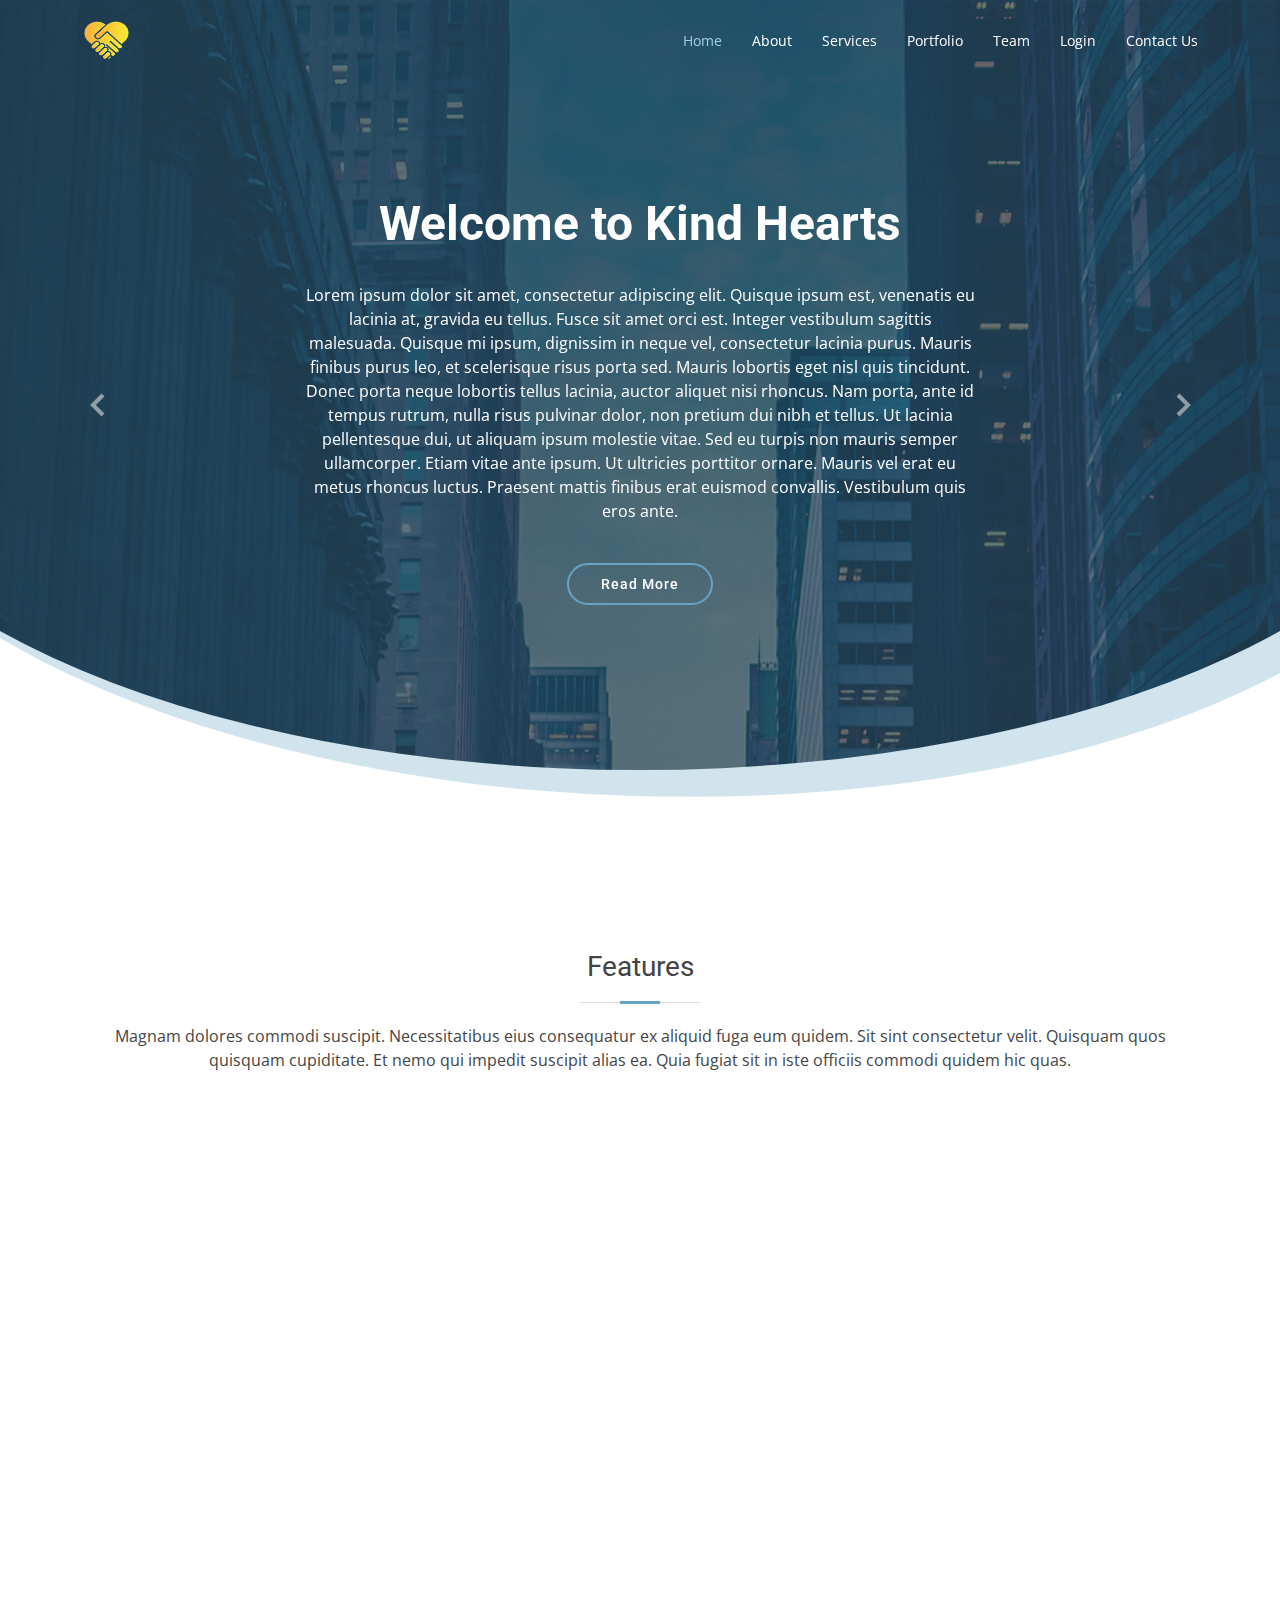
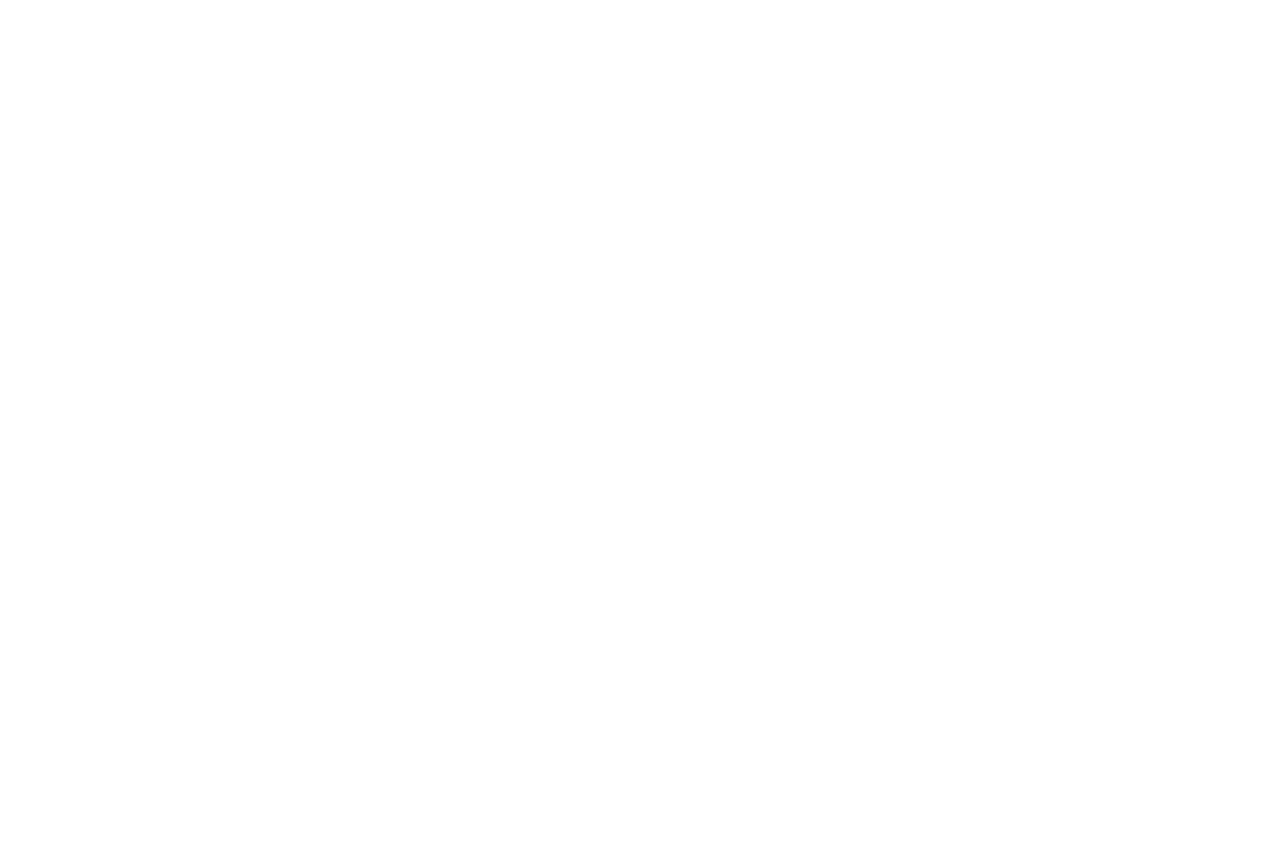
==== index.html @ dae766c2 "first commit -- basic implimentation" ====
<!DOCTYPE html>
<html lang="en">

<head>
  <meta charset="utf-8">
  <meta content="width=device-width, initial-scale=1.0" name="viewport">

  <title>Kind Hearts</title>
  <meta content="" name="description">
  <meta content="" name="keywords">

  <!-- Favicons -->
  <link href="assets/img/favicon.png" rel="icon">
  <link href="assets/img/apple-touch-icon.png" rel="apple-touch-icon">

  <!-- Google Fonts -->
  <link href="https://fonts.googleapis.com/css?family=Open+Sans:300,300i,400,400i,600,600i,700,700i|Roboto:300,300i,400,400i,500,500i,700,700i&display=swap" rel="stylesheet">

  <!-- Vendor CSS Files -->
  <link href="assets/vendor/animate.css/animate.min.css" rel="stylesheet">
  <link href="assets/vendor/aos/aos.css" rel="stylesheet">
  <link href="assets/vendor/bootstrap/css/bootstrap.min.css" rel="stylesheet">
  <link href="assets/vendor/bootstrap-icons/bootstrap-icons.css" rel="stylesheet">
  <link href="assets/vendor/boxicons/css/boxicons.min.css" rel="stylesheet">
  <link href="assets/vendor/glightbox/css/glightbox.min.css" rel="stylesheet">
  <link href="assets/vendor/swiper/swiper-bundle.min.css" rel="stylesheet">

  <!-- Template Main CSS File -->
  <link href="assets/css/style.css" rel="stylesheet">

</head>

<body>

  <!-- ======= Header ======= -->
  <header id="header" class="fixed-top d-flex align-items-center header-transparent">
    <div class="container d-flex justify-content-between align-items-center">

      <div class="logo">
        <a href="index.html"><img src="assets/img/logo.png" alt="logo" width="50px" height="50px"></a> <!-- Add this line to display the logo on the website -->
        <!-- Uncomment below if you prefer to use an image logo -->
        <!-- <a href="index.html"><img src="assets/img/logo.png" alt="" class="img-fluid"></a>-->
      </div>

      <nav id="navbar" class="navbar">
        <ul>
          <li><a class="active " href="index.html">Home</a></li>
          <li><a href="about.html">About</a></li>
          <li><a href="services.html">Services</a></li>
          <li><a href="portfolio.html">Portfolio</a></li>
          <li><a href="team.html">Team</a></li>
          <li><a href="login.html">Login</a></li>
          <li><a href="contact.html">Contact Us</a></li>
        </ul>
        <i class="bi bi-list mobile-nav-toggle"></i>
      </nav><!-- .navbar -->

    </div>
  </header><!-- End Header -->

  <!-- ======= Hero Section ======= -->
  <section id="hero" class="d-flex justify-cntent-center align-items-center">
    <div id="heroCarousel" class="container carousel carousel-fade" data-bs-ride="carousel" data-bs-interval="5000">

      <!-- Slide 1 -->
      <div class="carousel-item active">
        <div class="carousel-container">
          <h2 class="animate__animated animate__fadeInDown">Welcome to <span>Kind Hearts</span></h2>
          <p class="animate__animated animate__fadeInUp">Lorem ipsum dolor sit amet, consectetur adipiscing elit. Quisque ipsum est, venenatis eu lacinia at, gravida eu tellus. Fusce sit amet orci est. Integer vestibulum sagittis malesuada. Quisque mi ipsum, dignissim in neque vel, consectetur lacinia purus. Mauris finibus purus leo, et scelerisque risus porta sed. Mauris lobortis eget nisl quis tincidunt. Donec porta neque lobortis tellus lacinia, auctor aliquet nisi rhoncus. Nam porta, ante id tempus rutrum, nulla risus pulvinar dolor, non pretium dui nibh et tellus. Ut lacinia pellentesque dui, ut aliquam ipsum molestie vitae. Sed eu turpis non mauris semper ullamcorper. Etiam vitae ante ipsum. Ut ultricies porttitor ornare. Mauris vel erat eu metus rhoncus luctus. Praesent mattis finibus erat euismod convallis. Vestibulum quis eros ante.</p>
          <a href="" class="btn-get-started animate__animated animate__fadeInUp">Read More</a>
        </div>
      </div>

      <!-- Slide 2 -->
      <div class="carousel-item">
        <div class="carousel-container">
          <h2 class="animate__animated animate__fadeInDown">Support. Grow.
            Celebrate.</h2>
          <p class="animate__animated animate__fadeInUp">Ut velit est quam dolor ad a aliquid qui aliquid. Sequi ea ut et est quaerat sequi nihil ut aliquam. Occaecati alias dolorem mollitia ut. Similique ea voluptatem. Esse doloremque accusamus repellendus deleniti vel. Minus et tempore modi architecto.</p>
          <a href="" class="btn-get-started animate__animated animate__fadeInUp">Read More</a>
        </div>
      </div>

      <!-- Slide 3 -->
      <div class="carousel-item">
        <div class="carousel-container">
          <h2 class="animate__animated animate__fadeInDown">You can make a difference in the community</h2>
          <p class="animate__animated animate__fadeInUp">Ut velit est quam dolor ad a aliquid qui aliquid. Sequi ea ut et est quaerat sequi nihil ut aliquam. Occaecati alias dolorem mollitia ut. Similique ea voluptatem. Esse doloremque accusamus repellendus deleniti vel. Minus et tempore modi architecto.</p>
          <a href="" class="btn-get-started animate__animated animate__fadeInUp">Read More</a>
        </div>
      </div>

      <a class="carousel-control-prev" href="#heroCarousel" role="button" data-bs-slide="prev">
        <span class="carousel-control-prev-icon bx bx-chevron-left" aria-hidden="true"></span>
      </a>

      <a class="carousel-control-next" href="#heroCarousel" role="button" data-bs-slide="next">
        <span class="carousel-control-next-icon bx bx-chevron-right" aria-hidden="true"></span>
      </a>

    </div>
  </section>

  <main id="main">

   
    <!-- ======= Features Section ======= -->
    <section class="features">
      <div class="container">

        <div class="section-title">
          <h2>Features</h2>
          <p>Magnam dolores commodi suscipit. Necessitatibus eius consequatur ex aliquid fuga eum quidem. Sit sint consectetur velit. Quisquam quos quisquam cupiditate. Et nemo qui impedit suscipit alias ea. Quia fugiat sit in iste officiis commodi quidem hic quas.</p>
        </div>

         <!-- ======= Services Section ======= -->
    <section class="services">
      <div class="container">

        <div class="row">
          <div class="col-md-6 col-lg-3 d-flex align-items-stretch" data-aos="fade-up">
            <div class="icon-box icon-box-pink">
              <div class="icon"><i class="bx bxl-dribbble"></i></div>
              <h4 class="title"><a href="">I am a Volunteer</a></h4>
              <p class="description">So you’d like to volunteer? Great. We have lots of tips and opportunities to start volunteering.</p>
            </div>
          </div>

          <div class="col-md-6 col-lg-3 d-flex align-items-stretch" data-aos="fade-up" data-aos-delay="100">
            <div class="icon-box icon-box-cyan">
              <div class="icon"><i class="bx bx-file"></i></div>
              <h4 class="title"><a href="">I engage volunteers</a></h4>
              <p class="description">We can make things easier for volunteer involving organisations with beneficial advice and useful contacts to help things run smoothly for you. </p>
            </div>
          </div>

          <div class="col-md-6 col-lg-3 d-flex align-items-stretch" data-aos="fade-up" data-aos-delay="200">
            <div class="icon-box icon-box-green">
              <div class="icon"><i class="bx bx-tachometer"></i></div>
              <h4 class="title"><a href="">Corporate volunteering</a></h4>
              <p class="description">We welcome businesses looking to get involved and create rewarding experiences. If you’re not sure where to start, this is the place.</p>
            </div>
          </div>

          <div class="col-md-6 col-lg-3 d-flex align-items-stretch" data-aos="fade-up" data-aos-delay="200">
            <div class="icon-box icon-box-blue">
              <div class="icon"><i class="bx bx-world"></i></div>
              <h4 class="title"><a href="">Resources Hub</a></h4>
              <p class="description">There’s a wealth of information in the ‘Resources Hub’ to make life easier for volunteers, volunteer involving organisations and businesses. </p>
            </div>
          </div>

        </div>

      </div>
    </section><!-- End Services Section -->



        <div class="row" data-aos="fade-up">
          <div class="col-md-5">
            <img src="assets/img/features-3.svg" class="img-fluid" alt="">
          </div>
          <div class="col-md-7 pt-5">
            <h3>Make a difference to the lives of others</h3>
            <p>Cupiditate placeat cupiditate placeat est ipsam culpa. Delectus quia minima quod. Sunt saepe odit aut quia voluptatem hic voluptas dolor doloremque.</p>
            <ul>
              <li><i class="bi bi-check"></i> Gain confidence and self-esteem</li>
              <li><i class="bi bi-check"></i> Gain or develop new skills, knowledge and experience</li>
              <li><i class="bi bi-check"></i> Meet new people and make new friends</li>
            </ul>
          </div>
        </div>


      </div>
    </section><!-- End Features Section -->

  </main><!-- End #main -->

  <!-- ======= Footer ======= -->
  <footer id="footer" data-aos="fade-up" data-aos-easing="ease-in-out" data-aos-duration="500">

    <div class="footer-top">
      <div class="container">
        <div class="row">

          <div class="col-lg-3 col-md-6 footer-links">
            <h4>Useful Links</h4>
            <ul>
              <li><i class="bx bx-chevron-right"></i> <a href="#">Home</a></li>
              <li><i class="bx bx-chevron-right"></i> <a href="#">About us</a></li>
              <li><i class="bx bx-chevron-right"></i> <a href="#">Services</a></li>
              <li><i class="bx bx-chevron-right"></i> <a href="#">Terms of service</a></li>
              <li><i class="bx bx-chevron-right"></i> <a href="#">Privacy policy</a></li>
            </ul>
          </div>

          <div class="col-lg-3 col-md-6 footer-links">
            <h4>Our Services</h4>
            <ul>
              <li><i class="bx bx-chevron-right"></i> <a href="#">Web Design</a></li>
              <li><i class="bx bx-chevron-right"></i> <a href="#">Web Development</a></li>
              <li><i class="bx bx-chevron-right"></i> <a href="#">Product Management</a></li>
              <li><i class="bx bx-chevron-right"></i> <a href="#">Marketing</a></li>
              <li><i class="bx bx-chevron-right"></i> <a href="#">Graphic Design</a></li>
            </ul>
          </div>

          <div class="col-lg-3 col-md-6 footer-contact">
            <h4>Contact Us</h4>
            <p>
              A108 Adam Street <br>
              New York, NY 535022<br>
              United States <br><br>
              <strong>Phone:</strong> +1 5589 55488 55<br>
              <strong>Email:</strong> info@example.com<br>
            </p>

          </div>

          <div class="col-lg-3 col-md-6 footer-info">
            <h3>About Moderna</h3>
            <p>Cras fermentum odio eu feugiat lide par naso tierra. Justo eget nada terra videa magna derita valies darta donna mare fermentum iaculis eu non diam phasellus.</p>
            <div class="social-links mt-3">
              <a href="#" class="twitter"><i class="bx bxl-twitter"></i></a>
              <a href="#" class="facebook"><i class="bx bxl-facebook"></i></a>
              <a href="#" class="instagram"><i class="bx bxl-instagram"></i></a>
              <a href="#" class="linkedin"><i class="bx bxl-linkedin"></i></a>
            </div>
          </div>

        </div>
      </div>
    </div>
  </footer><!-- End Footer -->

  <a href="#" class="back-to-top d-flex align-items-center justify-content-center"><i class="bi bi-arrow-up-short"></i></a>

  <!-- Vendor JS Files -->
  <script src="assets/vendor/purecounter/purecounter_vanilla.js"></script>
  <script src="assets/vendor/aos/aos.js"></script>
  <script src="assets/vendor/bootstrap/js/bootstrap.bundle.min.js"></script>
  <script src="assets/vendor/glightbox/js/glightbox.min.js"></script>
  <script src="assets/vendor/isotope-layout/isotope.pkgd.min.js"></script>
  <script src="assets/vendor/swiper/swiper-bundle.min.js"></script>
  <script src="assets/vendor/waypoints/noframework.waypoints.js"></script>
  <script src="assets/vendor/php-email-form/validate.js"></script>

  <!-- Template Main JS File -->
  <script src="assets/js/main.js"></script>

</body>

</html>
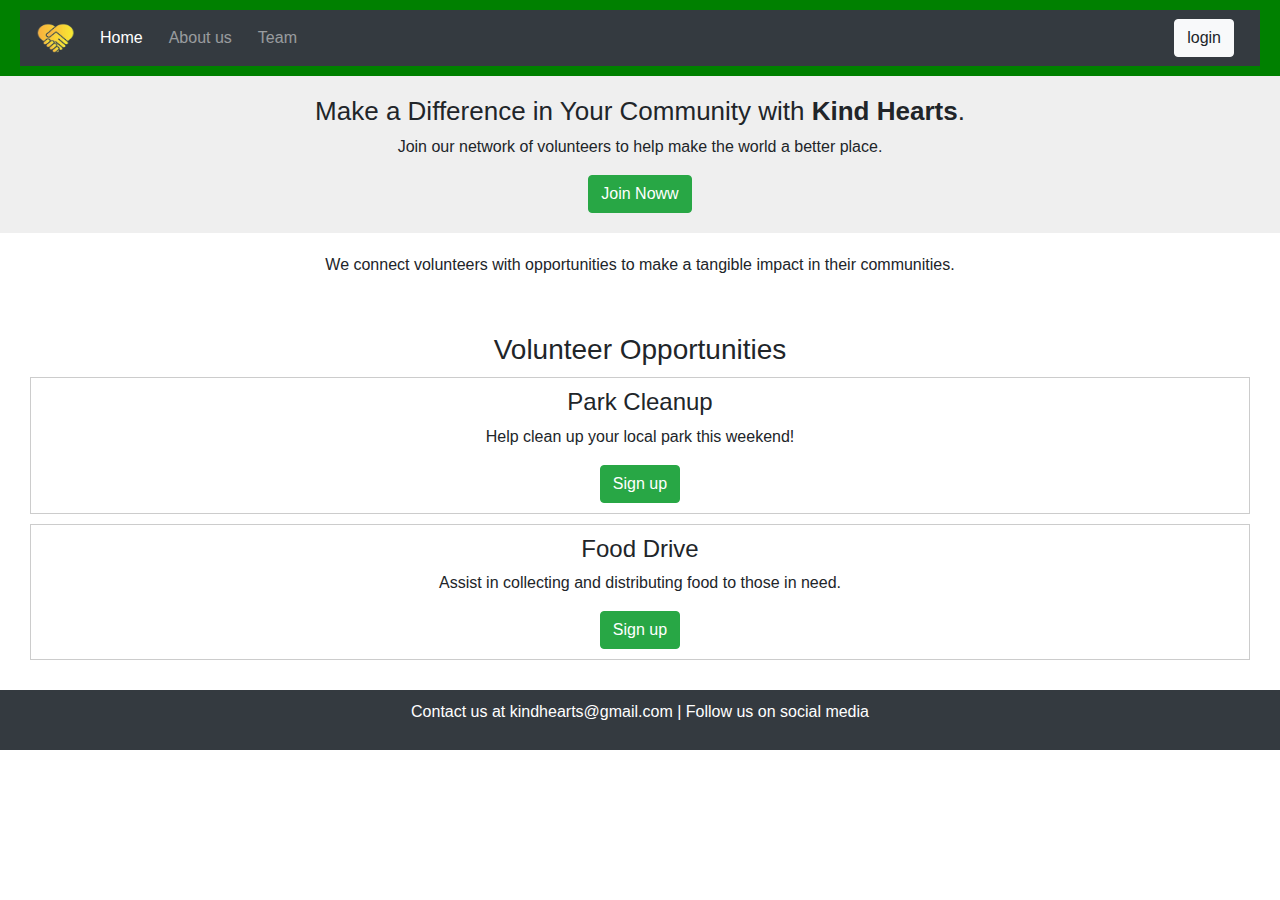
==== commit 338d623a: "second commit -- mild changes" ====
--- a/index.html
+++ b/index.html
@@ -1,255 +1,68 @@
 <!DOCTYPE html>
 <html lang="en">
+  <head>
+    <!-- Required meta tags -->
+    <meta charset="utf-8">
+    <meta name="viewport" content="width=device-width, initial-scale=1, shrink-to-fit=no">
 
-<head>
-  <meta charset="utf-8">
-  <meta content="width=device-width, initial-scale=1.0" name="viewport">
-
-  <title>Kind Hearts</title>
-  <meta content="" name="description">
-  <meta content="" name="keywords">
-
-  <!-- Favicons -->
-  <link href="assets/img/favicon.png" rel="icon">
-  <link href="assets/img/apple-touch-icon.png" rel="apple-touch-icon">
-
-  <!-- Google Fonts -->
-  <link href="https://fonts.googleapis.com/css?family=Open+Sans:300,300i,400,400i,600,600i,700,700i|Roboto:300,300i,400,400i,500,500i,700,700i&display=swap" rel="stylesheet">
-
-  <!-- Vendor CSS Files -->
-  <link href="assets/vendor/animate.css/animate.min.css" rel="stylesheet">
-  <link href="assets/vendor/aos/aos.css" rel="stylesheet">
-  <link href="assets/vendor/bootstrap/css/bootstrap.min.css" rel="stylesheet">
-  <link href="assets/vendor/bootstrap-icons/bootstrap-icons.css" rel="stylesheet">
-  <link href="assets/vendor/boxicons/css/boxicons.min.css" rel="stylesheet">
-  <link href="assets/vendor/glightbox/css/glightbox.min.css" rel="stylesheet">
-  <link href="assets/vendor/swiper/swiper-bundle.min.css" rel="stylesheet">
-
-  <!-- Template Main CSS File -->
-  <link href="assets/css/style.css" rel="stylesheet">
-
-</head>
-
-<body>
-
-  <!-- ======= Header ======= -->
-  <header id="header" class="fixed-top d-flex align-items-center header-transparent">
-    <div class="container d-flex justify-content-between align-items-center">
-
-      <div class="logo">
-        <a href="index.html"><img src="assets/img/logo.png" alt="logo" width="50px" height="50px"></a> <!-- Add this line to display the logo on the website -->
-        <!-- Uncomment below if you prefer to use an image logo -->
-        <!-- <a href="index.html"><img src="assets/img/logo.png" alt="" class="img-fluid"></a>-->
+    <!-- Bootstrap CSS -->
+    <link rel="stylesheet" href="https://cdn.jsdelivr.net/npm/bootstrap@4.0.0/dist/css/bootstrap.min.css" integrity="sha384-Gn5384xqQ1aoWXA+058RXPxPg6fy4IWvTNh0E263XmFcJlSAwiGgFAW/dAiS6JXm" crossorigin="anonymous">
+    <link rel="stylesheet" href="assets/css/style.css">
+    <title>Hello, world!</title>
+  </head>
+  <body>
+    <header>
+      <nav class="navbar navbar-expand-lg navbar-dark bg-dark">
+        <img src="assets/img/logo.png" alt="Kind Hearts Logo" class="navbar-brand" style="width:40px;height:40px;">
+        <button class="navbar-toggler" type="button" data-toggle="collapse" data-target="#navbarNav" aria-controls="navbarNav" aria-expanded="false" aria-label="Toggle navigation">
+          <span class="navbar-toggler-icon"></span>
+        </button>
+        <div class="collapse navbar-collapse" id="navbarNav">
+          <ul class="navbar-nav">
+            <li class="nav-item active">
+              <a class="nav-link" href="index.html">Home <span class="sr-only">(current)</span></a>
+            </li>
+            <li class="nav-item">
+              <a class="nav-link" href="about.html">About us</a>
+            </li>
+            <li class="nav-item">
+              <a class="nav-link ms-right" href="team.html">Team</a>
+            </li>
+          </ul>
+          <ul class="navbar-nav ml-auto"> <!-- This 'ml-auto' class pushes the content to the right -->
+            <li class="nav-item">
+                  <button type="button" href="login.html" class="btn btn-light">login</button>
+            </li>
+        </ul>
+        </div>
+      </nav>
+    </header>
+    <section class="hero" id="hero">
+      <h2>Make a Difference in Your Community with <b>Kind Hearts</b>.</h2>
+      <p>Join our network of volunteers to help make the world a better place.</p>
+      <button type="button" class="btn btn-success">Join Noww</button>
+  </section>
+  <section id="about">
+      <p>We connect volunteers with opportunities to make a tangible impact in their communities.</p>
+  </section>
+  <section id="opportunities">
+      <h3>Volunteer Opportunities</h3>
+      <div class="opportunity">
+          <h4>Park Cleanup</h4>
+          <p>Help clean up your local park this weekend!</p>
+          <button type="button" class="btn btn-success">Sign up</button>
       </div>
-
-      <nav id="navbar" class="navbar">
-        <ul>
-          <li><a class="active " href="index.html">Home</a></li>
-          <li><a href="about.html">About</a></li>
-          <li><a href="services.html">Services</a></li>
-          <li><a href="portfolio.html">Portfolio</a></li>
-          <li><a href="team.html">Team</a></li>
-          <li><a href="login.html">Login</a></li>
-          <li><a href="contact.html">Contact Us</a></li>
-        </ul>
-        <i class="bi bi-list mobile-nav-toggle"></i>
-      </nav><!-- .navbar -->
-
-    </div>
-  </header><!-- End Header -->
-
-  <!-- ======= Hero Section ======= -->
-  <section id="hero" class="d-flex justify-cntent-center align-items-center">
-    <div id="heroCarousel" class="container carousel carousel-fade" data-bs-ride="carousel" data-bs-interval="5000">
-
-      <!-- Slide 1 -->
-      <div class="carousel-item active">
-        <div class="carousel-container">
-          <h2 class="animate__animated animate__fadeInDown">Welcome to <span>Kind Hearts</span></h2>
-          <p class="animate__animated animate__fadeInUp">Lorem ipsum dolor sit amet, consectetur adipiscing elit. Quisque ipsum est, venenatis eu lacinia at, gravida eu tellus. Fusce sit amet orci est. Integer vestibulum sagittis malesuada. Quisque mi ipsum, dignissim in neque vel, consectetur lacinia purus. Mauris finibus purus leo, et scelerisque risus porta sed. Mauris lobortis eget nisl quis tincidunt. Donec porta neque lobortis tellus lacinia, auctor aliquet nisi rhoncus. Nam porta, ante id tempus rutrum, nulla risus pulvinar dolor, non pretium dui nibh et tellus. Ut lacinia pellentesque dui, ut aliquam ipsum molestie vitae. Sed eu turpis non mauris semper ullamcorper. Etiam vitae ante ipsum. Ut ultricies porttitor ornare. Mauris vel erat eu metus rhoncus luctus. Praesent mattis finibus erat euismod convallis. Vestibulum quis eros ante.</p>
-          <a href="" class="btn-get-started animate__animated animate__fadeInUp">Read More</a>
-        </div>
+      <div class="opportunity">
+          <h4>Food Drive</h4>
+          <p>Assist in collecting and distributing food to those in need.</p>
+          <button type="button" class="btn btn-success">Sign up</button>
       </div>
-
-      <!-- Slide 2 -->
-      <div class="carousel-item">
-        <div class="carousel-container">
-          <h2 class="animate__animated animate__fadeInDown">Support. Grow.
-            Celebrate.</h2>
-          <p class="animate__animated animate__fadeInUp">Ut velit est quam dolor ad a aliquid qui aliquid. Sequi ea ut et est quaerat sequi nihil ut aliquam. Occaecati alias dolorem mollitia ut. Similique ea voluptatem. Esse doloremque accusamus repellendus deleniti vel. Minus et tempore modi architecto.</p>
-          <a href="" class="btn-get-started animate__animated animate__fadeInUp">Read More</a>
-        </div>
-      </div>
-
-      <!-- Slide 3 -->
-      <div class="carousel-item">
-        <div class="carousel-container">
-          <h2 class="animate__animated animate__fadeInDown">You can make a difference in the community</h2>
-          <p class="animate__animated animate__fadeInUp">Ut velit est quam dolor ad a aliquid qui aliquid. Sequi ea ut et est quaerat sequi nihil ut aliquam. Occaecati alias dolorem mollitia ut. Similique ea voluptatem. Esse doloremque accusamus repellendus deleniti vel. Minus et tempore modi architecto.</p>
-          <a href="" class="btn-get-started animate__animated animate__fadeInUp">Read More</a>
-        </div>
-      </div>
-
-      <a class="carousel-control-prev" href="#heroCarousel" role="button" data-bs-slide="prev">
-        <span class="carousel-control-prev-icon bx bx-chevron-left" aria-hidden="true"></span>
-      </a>
-
-      <a class="carousel-control-next" href="#heroCarousel" role="button" data-bs-slide="next">
-        <span class="carousel-control-next-icon bx bx-chevron-right" aria-hidden="true"></span>
-      </a>
-
-    </div>
   </section>
-
-  <main id="main">
-
-   
-    <!-- ======= Features Section ======= -->
-    <section class="features">
-      <div class="container">
-
-        <div class="section-title">
-          <h2>Features</h2>
-          <p>Magnam dolores commodi suscipit. Necessitatibus eius consequatur ex aliquid fuga eum quidem. Sit sint consectetur velit. Quisquam quos quisquam cupiditate. Et nemo qui impedit suscipit alias ea. Quia fugiat sit in iste officiis commodi quidem hic quas.</p>
-        </div>
-
-         <!-- ======= Services Section ======= -->
-    <section class="services">
-      <div class="container">
-
-        <div class="row">
-          <div class="col-md-6 col-lg-3 d-flex align-items-stretch" data-aos="fade-up">
-            <div class="icon-box icon-box-pink">
-              <div class="icon"><i class="bx bxl-dribbble"></i></div>
-              <h4 class="title"><a href="">I am a Volunteer</a></h4>
-              <p class="description">So you’d like to volunteer? Great. We have lots of tips and opportunities to start volunteering.</p>
-            </div>
-          </div>
-
-          <div class="col-md-6 col-lg-3 d-flex align-items-stretch" data-aos="fade-up" data-aos-delay="100">
-            <div class="icon-box icon-box-cyan">
-              <div class="icon"><i class="bx bx-file"></i></div>
-              <h4 class="title"><a href="">I engage volunteers</a></h4>
-              <p class="description">We can make things easier for volunteer involving organisations with beneficial advice and useful contacts to help things run smoothly for you. </p>
-            </div>
-          </div>
-
-          <div class="col-md-6 col-lg-3 d-flex align-items-stretch" data-aos="fade-up" data-aos-delay="200">
-            <div class="icon-box icon-box-green">
-              <div class="icon"><i class="bx bx-tachometer"></i></div>
-              <h4 class="title"><a href="">Corporate volunteering</a></h4>
-              <p class="description">We welcome businesses looking to get involved and create rewarding experiences. If you’re not sure where to start, this is the place.</p>
-            </div>
-          </div>
-
-          <div class="col-md-6 col-lg-3 d-flex align-items-stretch" data-aos="fade-up" data-aos-delay="200">
-            <div class="icon-box icon-box-blue">
-              <div class="icon"><i class="bx bx-world"></i></div>
-              <h4 class="title"><a href="">Resources Hub</a></h4>
-              <p class="description">There’s a wealth of information in the ‘Resources Hub’ to make life easier for volunteers, volunteer involving organisations and businesses. </p>
-            </div>
-          </div>
-
-        </div>
-
-      </div>
-    </section><!-- End Services Section -->
-
-
-
-        <div class="row" data-aos="fade-up">
-          <div class="col-md-5">
-            <img src="assets/img/features-3.svg" class="img-fluid" alt="">
-          </div>
-          <div class="col-md-7 pt-5">
-            <h3>Make a difference to the lives of others</h3>
-            <p>Cupiditate placeat cupiditate placeat est ipsam culpa. Delectus quia minima quod. Sunt saepe odit aut quia voluptatem hic voluptas dolor doloremque.</p>
-            <ul>
-              <li><i class="bi bi-check"></i> Gain confidence and self-esteem</li>
-              <li><i class="bi bi-check"></i> Gain or develop new skills, knowledge and experience</li>
-              <li><i class="bi bi-check"></i> Meet new people and make new friends</li>
-            </ul>
-          </div>
-        </div>
-
-
-      </div>
-    </section><!-- End Features Section -->
-
-  </main><!-- End #main -->
-
-  <!-- ======= Footer ======= -->
-  <footer id="footer" data-aos="fade-up" data-aos-easing="ease-in-out" data-aos-duration="500">
-
-    <div class="footer-top">
-      <div class="container">
-        <div class="row">
-
-          <div class="col-lg-3 col-md-6 footer-links">
-            <h4>Useful Links</h4>
-            <ul>
-              <li><i class="bx bx-chevron-right"></i> <a href="#">Home</a></li>
-              <li><i class="bx bx-chevron-right"></i> <a href="#">About us</a></li>
-              <li><i class="bx bx-chevron-right"></i> <a href="#">Services</a></li>
-              <li><i class="bx bx-chevron-right"></i> <a href="#">Terms of service</a></li>
-              <li><i class="bx bx-chevron-right"></i> <a href="#">Privacy policy</a></li>
-            </ul>
-          </div>
-
-          <div class="col-lg-3 col-md-6 footer-links">
-            <h4>Our Services</h4>
-            <ul>
-              <li><i class="bx bx-chevron-right"></i> <a href="#">Web Design</a></li>
-              <li><i class="bx bx-chevron-right"></i> <a href="#">Web Development</a></li>
-              <li><i class="bx bx-chevron-right"></i> <a href="#">Product Management</a></li>
-              <li><i class="bx bx-chevron-right"></i> <a href="#">Marketing</a></li>
-              <li><i class="bx bx-chevron-right"></i> <a href="#">Graphic Design</a></li>
-            </ul>
-          </div>
-
-          <div class="col-lg-3 col-md-6 footer-contact">
-            <h4>Contact Us</h4>
-            <p>
-              A108 Adam Street <br>
-              New York, NY 535022<br>
-              United States <br><br>
-              <strong>Phone:</strong> +1 5589 55488 55<br>
-              <strong>Email:</strong> info@example.com<br>
-            </p>
-
-          </div>
-
-          <div class="col-lg-3 col-md-6 footer-info">
-            <h3>About Moderna</h3>
-            <p>Cras fermentum odio eu feugiat lide par naso tierra. Justo eget nada terra videa magna derita valies darta donna mare fermentum iaculis eu non diam phasellus.</p>
-            <div class="social-links mt-3">
-              <a href="#" class="twitter"><i class="bx bxl-twitter"></i></a>
-              <a href="#" class="facebook"><i class="bx bxl-facebook"></i></a>
-              <a href="#" class="instagram"><i class="bx bxl-instagram"></i></a>
-              <a href="#" class="linkedin"><i class="bx bxl-linkedin"></i></a>
-            </div>
-          </div>
-
-        </div>
-      </div>
-    </div>
-  </footer><!-- End Footer -->
-
-  <a href="#" class="back-to-top d-flex align-items-center justify-content-center"><i class="bi bi-arrow-up-short"></i></a>
-
-  <!-- Vendor JS Files -->
-  <script src="assets/vendor/purecounter/purecounter_vanilla.js"></script>
-  <script src="assets/vendor/aos/aos.js"></script>
-  <script src="assets/vendor/bootstrap/js/bootstrap.bundle.min.js"></script>
-  <script src="assets/vendor/glightbox/js/glightbox.min.js"></script>
-  <script src="assets/vendor/isotope-layout/isotope.pkgd.min.js"></script>
-  <script src="assets/vendor/swiper/swiper-bundle.min.js"></script>
-  <script src="assets/vendor/waypoints/noframework.waypoints.js"></script>
-  <script src="assets/vendor/php-email-form/validate.js"></script>
-
-  <!-- Template Main JS File -->
-  <script src="assets/js/main.js"></script>
-
-</body>
-
+  <footer>
+      <p>Contact us at kindhearts@gmail.com | Follow us on social media</p>
+  </footer>
+    <script src="https://code.jquery.com/jquery-3.2.1.slim.min.js" integrity="sha384-KJ3o2DKtIkvYIK3UENzmM7KCkRr/rE9/Qpg6aAZGJwFDMVNA/GpGFF93hXpG5KkN" crossorigin="anonymous"></script>
+    <script src="https://cdn.jsdelivr.net/npm/popper.js@1.12.9/dist/umd/popper.min.js" integrity="sha384-ApNbgh9B+Y1QKtv3Rn7W3mgPxhU9K/ScQsAP7hUibX39j7fakFPskvXusvfa0b4Q" crossorigin="anonymous"></script>
+    <script src="https://cdn.jsdelivr.net/npm/bootstrap@4.0.0/dist/js/bootstrap.min.js" integrity="sha384-JZR6Spejh4U02d8jOt6vLEHfe/JQGiRRSQQxSfFWpi1MquVdAyjUar5+76PVCmYl" crossorigin="anonymous"></script>
+  </body>
 </html>--- a/assets/css/style.css
+++ b/assets/css/style.css
@@ -1,2340 +1,332 @@
-/**
-* Template Name: Moderna
-* Template URL: https://bootstrapmade.com/free-bootstrap-template-corporate-moderna/
-* Updated: May 7 2024 with Bootstrap v5.3.3
-* Author: BootstrapMade.com
-* License: https://bootstrapmade.com/license/
-*/
-
-/*--------------------------------------------------------------
-# General
---------------------------------------------------------------*/
 body {
-  font-family: "Open Sans", sans-serif;
-  color: #444;
-}
-
-a {
-  color: #4fa6d5;
+  font-family: Arial, sans-serif;
+}
+
+header {
+  background-color: green;
+  color: white;
+  padding: 10px 20px;
+  text-align: center;
+}
+
+nav ul {
+  list-style-type: none;
+  padding: 0;
+}
+
+nav ul li {
+  display: inline;
+  margin-right: 10px;
+}
+
+nav ul li a {
+  color: white;
   text-decoration: none;
 }
 
-a:hover {
-  color: #45beff;
-  text-decoration: none;
-}
-
-h1,
-h2,
-h3,
-h4,
-h5,
-h6,
-.font-primary {
-  font-family: "Roboto", sans-serif;
-}
-
-/*--------------------------------------------------------------
-# Back to top button
---------------------------------------------------------------*/
-.back-to-top {
-  position: fixed;
-  visibility: hidden;
-  opacity: 0;
-  right: 15px;
-  bottom: 15px;
-  z-index: 99999;
-  background: #68A4C4;
-  width: 40px;
-  height: 40px;
-  border-radius: 4px;
-  transition: all 0.4s;
-}
-
-.back-to-top i {
-  font-size: 24px;
-  color: #fff;
-  line-height: 0;
-}
-
-.back-to-top:hover {
-  background: #85b6cf;
-  color: #fff;
-}
-
-.back-to-top.active {
-  visibility: visible;
-  opacity: 1;
-}
-
-/*--------------------------------------------------------------
-# Header
---------------------------------------------------------------*/
-#header {
-  height: 80px;
-  transition: all 0.5s;
-  z-index: 997;
-  transition: all 0.5s;
-  background:  rgb(46,103,112);;
-}
-
-#header.header-transparent {
-  background: none;
-}
-
-#header.header-scrolled {
-  background: rgba(30, 67, 86, 0.8);
-  height: 60px;
-}
-
-#header .logo h1 {
-  font-size: 28px;
-  margin: 0;
-  padding: 4px 0;
-  line-height: 1;
-  font-weight: 400;
-  letter-spacing: 3px;
-  text-transform: uppercase;
-}
-
-#header .logo h1 a,
-#header .logo h1 a:hover {
-  color: #fff;
-  text-decoration: none;
-}
-
-#header .logo img {
-  padding: 0;
-  margin: 0;
-  max-height: 40px;
-}
-
-#main {
-  margin-top: 80px;
-}
-
-/*--------------------------------------------------------------
-# Navigation Menu
---------------------------------------------------------------*/
-/**
-* Desktop Navigation 
-*/
-.navbar {
-  padding: 0;
-}
-
-.navbar ul {
-  margin: 0;
-  padding: 0;
-  display: flex;
-  list-style: none;
-  align-items: center;
-}
-
-.navbar li {
-  position: relative;
-}
-
-.navbar a,
-.navbar a:focus {
-  display: flex;
-  align-items: center;
-  justify-content: space-between;
-  padding: 10px 0 10px 30px;
-  font-family: "Open Sans", sans-serif;
-  font-size: 14px;
-  color: #fff;
-  white-space: nowrap;
-  transition: 0.3s;
-}
-
-.navbar a i,
-.navbar a:focus i {
-  font-size: 12px;
-  line-height: 0;
-  margin-left: 5px;
-}
-
-.navbar a:hover,
-.navbar .active,
-.navbar .active:focus,
-.navbar li:hover>a {
-  color: #a2cce3;
-}
-
-.navbar .dropdown ul {
-  display: block;
-  position: absolute;
-  left: 14px;
-  top: calc(100% + 30px);
-  margin: 0;
-  padding: 10px 0;
-  z-index: 99;
-  opacity: 0;
-  visibility: hidden;
-  background: #fff;
-  box-shadow: 0px 0px 30px rgba(127, 137, 161, 0.25);
-  transition: 0.3s;
-}
-
-.navbar .dropdown ul li {
-  min-width: 200px;
-}
-
-.navbar .dropdown ul a {
+.hero {
+  background-color: #EFEFEF;
+  padding: 20px;
+  text-align: center;
+}
+
+#about, #opportunities {
+  padding: 20px;
+  text-align: center;
+}
+
+.opportunity {
+  border: 1px solid #CCC;
+  margin: 10px;
+  padding: 10px;
+}
+
+footer {
+  background-color: #343A40;
+  color: white;
+  text-align: center;
   padding: 10px 20px;
-  font-size: 14px;
-  text-transform: none;
-  color: rgb(46,103,112);
-}
-
-.navbar .dropdown ul a i {
-  font-size: 12px;
-}
-
-.navbar .dropdown ul a:hover,
-.navbar .dropdown ul .active:hover,
-.navbar .dropdown ul li:hover>a {
-  color: #68A4C4;
-}
-
-.navbar .dropdown:hover>ul {
-  opacity: 1;
-  top: 100%;
-  visibility: visible;
-}
-
-.navbar .dropdown .dropdown ul {
-  top: 0;
-  left: calc(100% - 30px);
-  visibility: hidden;
-}
-
-.navbar .dropdown .dropdown:hover>ul {
-  opacity: 1;
-  top: 0;
-  left: 100%;
-  visibility: visible;
-}
-
-@media (max-width: 1366px) {
-  .navbar .dropdown .dropdown ul {
-    left: -90%;
-  }
-
-  .navbar .dropdown .dropdown:hover>ul {
-    left: -100%;
-  }
-}
-
-/**
-* Mobile Navigation 
-*/
-.mobile-nav-toggle {
-  color: #fff;
-  font-size: 28px;
-  cursor: pointer;
-  display: none;
-  line-height: 0;
-  transition: 0.5s;
-}
-
-@media (max-width: 991px) {
-  .mobile-nav-toggle {
+}
+
+
+
+
+body {
+    font-family: 'Open Sans', Helvetica, Arial, sans-serif;
+    background: #ffffff;
+}
+
+input,
+button {
+    border: none;
+    outline: none;
+    background: none;
+    font-family: 'Open Sans', Helvetica, Arial, sans-serif;
+}
+
+.tip {
+    font-size: 20px;
+    margin: 40px auto 50px;
+    text-align: center;
+}
+
+.cont {
+    border-radius: 20px;
+    overflow: hidden;
+    position: relative;
+    width: 900px;
+    height: 550px;
+    margin: 0 auto 100px;
+    background: #fff;
+    box-shadow: -10px -10px 15px rgba(255, 255, 255, 0.3), 10px 10px 15px rgba(70, 70, 70, 0.15), inset -10px -10px 15px rgba(255, 255, 255, 0.3), inset 10px 10px 15px rgba(70, 70, 70, 0.15);
+}
+
+.form {
+    position: relative;
+    width: 640px;
+    height: 100%;
+    -webkit-transition: -webkit-transform 1.2s ease-in-out;
+    transition: -webkit-transform 1.2s ease-in-out;
+    transition: transform 1.2s ease-in-out;
+    transition: transform 1.2s ease-in-out, -webkit-transform 1.2s ease-in-out;
+    padding: 50px 30px 0;
+}
+
+.sub-cont {
+    overflow: hidden;
+    position: absolute;
+    left: 640px;
+    top: 0;
+    width: 900px;
+    height: 100%;
+    padding-left: 260px;
+    background: #fff;
+    -webkit-transition: -webkit-transform 1.2s ease-in-out;
+    transition: -webkit-transform 1.2s ease-in-out;
+    transition: transform 1.2s ease-in-out;
+    transition: transform 1.2s ease-in-out, -webkit-transform 1.2s ease-in-out;
+}
+
+.cont.s--signup .sub-cont {
+    -webkit-transform: translate3d(-640px, 0, 0);
+    transform: translate3d(-640px, 0, 0);
+}
+
+
+
+.img {
+    overflow: hidden;
+    z-index: 2;
+    position: absolute;
+    left: 0;
+    top: 0;
+    width: 260px;
+    height: 100%;
+    padding-top: 360px;
+}
+
+.img:before {
+    content: '';
+    position: absolute;
+    right: 0;
+    top: 0;
+    width: 900px;
+    height: 100%;
+    background-image: url("ext.jpg");
+    opacity: .8;
+    background-size: cover;
+    -webkit-transition: -webkit-transform 1.2s ease-in-out;
+    transition: transform 1.2s ease-in-out;
+    transition: transform 1.2s ease-in-out, -webkit-transform 1.2s ease-in-out;
+}
+
+.img:after {
+    content: '';
+    position: absolute;
+    left: 0;
+    top: 0;
+    width: 100%;
+    height: 100%;
+    background: rgba(0, 0, 0, 0.6);
+}
+
+.cont.s--signup .img:before {
+    -webkit-transform: translate3d(640px, 0, 0);
+    transform: translate3d(640px, 0, 0);
+}
+
+.img__text {
+    z-index: 2;
+    position: absolute;
+    left: 0;
+    top: 50px;
+    width: 100%;
+    padding: 0 20px;
+    text-align: center;
+    color: #fff;
+    -webkit-transition: -webkit-transform 1.2s ease-in-out;
+    transition: -webkit-transform 1.2s ease-in-out;
+    transition: transform 1.2s ease-in-out;
+    transition: transform 1.2s ease-in-out, -webkit-transform 1.2s ease-in-out;
+}
+
+.img__text h2 {
+    margin-bottom: 10px;
+    font-weight: normal;
+}
+
+.img__text p {
+    font-size: 14px;
+    line-height: 1.5;
+}
+
+.cont.s--signup .img__text.m--up {
+    -webkit-transform: translateX(520px);
+    transform: translateX(520px);
+}
+
+.img__text.m--in {
+    -webkit-transform: translateX(-520px);
+    transform: translateX(-520px);
+}
+
+.cont.s--signup .img__text.m--in {
+    -webkit-transform: translateX(0);
+    transform: translateX(0);
+}
+
+.img__btn {
+    overflow: hidden;
+    z-index: 2;
+    position: relative;
+    width: 100px;
+    height: 36px;
+    margin: 0 auto;
+    background: transparent;
+    color: #fff;
+    text-transform: uppercase;
+    font-size: 15px;
+    cursor: pointer;
+}
+
+.img__btn:after {
+    content: '';
+    z-index: 2;
+    position: absolute;
+    left: 0;
+    top: 0;
+    width: 100%;
+    height: 100%;
+    border: 2px solid #fff;
+    border-radius: 30px;
+}
+
+.img__btn span {
+    position: absolute;
+    left: 0;
+    top: 0;
+    display: -webkit-box;
+    display: flex;
+    -webkit-box-pack: center;
+    justify-content: center;
+    -webkit-box-align: center;
+    align-items: center;
+    width: 100%;
+    height: 100%;
+    -webkit-transition: -webkit-transform 1.2s;
+    transition: -webkit-transform 1.2s;
+    transition: transform 1.2s;
+    transition: transform 1.2s, -webkit-transform 1.2s;
+}
+
+.img__btn span.m--in {
+    -webkit-transform: translateY(-72px);
+    transform: translateY(-72px);
+}
+
+.cont.s--signup .img__btn span.m--in {
+    -webkit-transform: translateY(0);
+    transform: translateY(0);
+}
+
+.cont.s--signup .img__btn span.m--up {
+    -webkit-transform: translateY(72px);
+    transform: translateY(72px);
+}
+
+h2 {
+    width: 100%;
+    font-size: 26px;
+    text-align: center;
+}
+
+label {
     display: block;
-  }
-
-  .navbar ul {
-    display: none;
-  }
-}
-
-.navbar-mobile {
-  position: fixed;
-  overflow: hidden;
-  top: 0;
-  right: 0;
-  left: 0;
-  bottom: 0;
-  background:  rgb(46,103,112);;
-  transition: 0.3s;
-}
-
-.navbar-mobile .mobile-nav-toggle {
-  position: absolute;
-  top: 15px;
-  right: 15px;
-}
-
-.navbar-mobile ul {
-  display: block;
-  position: absolute;
-  top: 55px;
-  right: 15px;
-  bottom: 15px;
-  left: 15px;
-  padding: 10px 0;
-  background-color: #fff;
-  overflow-y: auto;
-  transition: 0.3s;
-}
-
-.navbar-mobile a,
-.navbar-mobile a:focus {
-  padding: 10px 20px;
-  font-size: 15px;
-  color:  rgb(46,103,112);
-}
-
-.navbar-mobile a:hover,
-.navbar-mobile .active,
-.navbar-mobile li:hover>a {
-  color:  rgb(46,103,112);;
-}
-
-.navbar-mobile .getstarted,
-.navbar-mobile .getstarted:focus {
-  margin: 15px;
-}
-
-.navbar-mobile .dropdown ul {
-  position: static;
-  display: none;
-  margin: 10px 20px;
-  padding: 10px 0;
-  z-index: 99;
-  opacity: 1;
-  visibility: visible;
-  background: #fff;
-  box-shadow: 0px 0px 30px  rgb(46,103,112);;
-}
-
-.navbar-mobile .dropdown ul li {
-  min-width: 200px;
-}
-
-.navbar-mobile .dropdown ul a {
-  padding: 10px 20px;
-}
-
-.navbar-mobile .dropdown ul a i {
-  font-size: 12px;
-}
-
-.navbar-mobile .dropdown ul a:hover,
-.navbar-mobile .dropdown ul .active:hover,
-.navbar-mobile .dropdown ul li:hover>a {
-  color: #68A4C4;
-}
-
-.navbar-mobile .dropdown>.dropdown-active {
-  display: block;
-}
-
-/*--------------------------------------------------------------
-# Hero Section
---------------------------------------------------------------*/
-#hero {
-  width: 100%;
-  height: 90vh;
-  overflow: hidden;
-  position: relative;
-}
-
-#hero::after {
-  content: "";
-  position: absolute;
-  left: 50%;
-  top: 0;
-  width: 130%;
-  height: 95%;
-  background: linear-gradient(to right, rgba(30, 67, 86, 0.8), rgba(30, 67, 86, 0.6)), url("../img/hero-bg.jpg") center top no-repeat;
-  z-index: 0;
-  border-radius: 0 0 50% 50%;
-  transform: translateX(-50%) rotate(0deg);
-}
-
-#hero::before {
-  content: "";
-  position: absolute;
-  left: 50%;
-  top: 0;
-  width: 130%;
-  height: 96%;
-  background: #68A4C4;
-  opacity: 0.3;
-  z-index: 0;
-  border-radius: 0 0 50% 50%;
-  transform: translateX(-50%) translateY(18px) rotate(2deg);
-}
-
-#hero .carousel-container {
-  display: flex;
-  justify-content: center;
-  align-items: center;
-  flex-direction: column;
-  text-align: center;
-  bottom: 0;
-  top: 0;
-  left: 0;
-  right: 0;
-}
-
-#hero h2 {
-  color: #fff;
-  margin-bottom: 30px;
-  font-size: 48px;
-  font-weight: 700;
-}
-
-#hero p {
-  width: 80%;
-  animation-delay: 0.4s;
-  margin: 0 auto 30px auto;
-  color: #fff;
-}
-
-#hero .carousel-control-prev,
-#hero .carousel-control-next {
-  width: 10%;
-}
-
-#hero .carousel-control-next-icon,
-#hero .carousel-control-prev-icon {
-  background: none;
-  font-size: 48px;
-  line-height: 1;
-  width: auto;
-  height: auto;
-}
-
-#hero .btn-get-started {
-  font-family: "Roboto", sans-serif;
-  font-weight: 500;
-  font-size: 14px;
-  letter-spacing: 1px;
-  display: inline-block;
-  padding: 12px 32px;
-  border-radius: 50px;
-  transition: 0.5s;
-  line-height: 1;
-  margin: 10px;
-  color: #fff;
-  animation-delay: 0.8s;
-  border: 2px solid #68A4C4;
-}
-
-#hero .btn-get-started:hover {
-  background: #68A4C4;
-  color: #fff;
-  text-decoration: none;
-}
-
-@media (min-width: 1024px) {
-  #hero p {
-    width: 60%;
-  }
-
-  #hero .carousel-control-prev,
-  #hero .carousel-control-next {
-    width: 5%;
-  }
-}
-
-@media (max-width: 768px) {
-  #hero::after {
-    width: 180%;
-    height: 95%;
-    border-radius: 0 0 50% 50%;
-    transform: translateX(-50%) rotate(0deg);
-  }
-
-  #hero::before {
-    top: 0;
-    width: 180%;
-    height: 94%;
-    border-radius: 0 0 50% 50%;
-    transform: translateX(-50%) translateY(20px) rotate(4deg);
-  }
-}
-
-@media (max-width: 575px) {
-  #hero h2 {
-    font-size: 30px;
-  }
-
-  #hero::after {
-    left: 40%;
-    top: 0;
-    width: 200%;
-    height: 95%;
-    border-radius: 0 0 50% 50%;
-    transform: translateX(-50%) rotate(0deg);
-  }
-
-  #hero::before {
-    left: 50%;
-    top: 0;
-    width: 200%;
-    height: 94%;
-    border-radius: 0 0 50% 50%;
-    transform: translateX(-50%) translateY(20px) rotate(4deg);
-  }
-}
-
-/*--------------------------------------------------------------
-# Hero No Slider Section
---------------------------------------------------------------*/
-#hero-no-slider {
-  width: 100%;
-  height: 100vh;
-  overflow: hidden;
-  position: relative;
-  text-align: center;
-}
-
-#hero-no-slider::before {
-  content: "";
-  position: absolute;
-  left: 0;
-  top: 0;
-  right: 0;
-  bottom: 0;
-  background: linear-gradient(to right, rgba(30, 67, 86, 0.8), rgba(30, 67, 86, 0.6)), url("../img/hero-bg.jpg") center top no-repeat;
-}
-
-#hero-no-slider h2 {
-  color: #fff;
-  margin-bottom: 15px;
-  font-size: 48px;
-  font-weight: 700;
-}
-
-#hero-no-slider p {
-  color: #fff;
-}
-
-#hero-no-slider .btn-get-started {
-  font-family: "Roboto", sans-serif;
-  font-weight: 500;
-  font-size: 14px;
-  letter-spacing: 1px;
-  display: inline-block;
-  padding: 12px 32px;
-  border-radius: 50px;
-  transition: 0.5s;
-  line-height: 1;
-  margin: 10px;
-  color: #fff;
-  animation-delay: 0.8s;
-  border: 2px solid #68A4C4;
-}
-
-#hero-no-slider .btn-get-started:hover {
-  background: #68A4C4;
-  color: #fff;
-  text-decoration: none;
-}
-
-@media (max-width: 575px) {
-  #hero-no-slider h2 {
-    font-size: 30px;
-  }
-}
-
-/*--------------------------------------------------------------
-# Sections General
---------------------------------------------------------------*/
-section {
-  padding: 60px 0;
-}
-
-.section-bg {
-  background-color: #f3f8fa;
-}
-
-.section-title {
-  text-align: center;
-  padding-bottom: 30px;
-}
-
-.section-title h2 {
-  font-size: 28px;
-  font-weight: 400;
-  margin-bottom: 20px;
-  padding-bottom: 20px;
-  position: relative;
-}
-
-.section-title h2::before {
-  content: "";
-  position: absolute;
-  display: block;
-  width: 120px;
-  height: 1px;
-  background: #ddd;
-  bottom: 1px;
-  left: calc(50% - 60px);
-}
-
-.section-title h2::after {
-  content: "";
-  position: absolute;
-  display: block;
-  width: 40px;
-  height: 3px;
-  background: #68A4C4;
-  bottom: 0;
-  left: calc(50% - 20px);
-}
-
-.section-title p {
-  margin-bottom: 0;
-}
-
-/*--------------------------------------------------------------
-# Breadcrumbs
---------------------------------------------------------------*/
-.breadcrumbs {
-  padding: 15px 0;
-  background-color: #f3f8fa;
-  min-height: 40px;
-}
-
-.breadcrumbs h2 {
-  font-size: 28px;
-  font-weight: 300;
-}
-
-.breadcrumbs ol {
-  display: flex;
-  flex-wrap: wrap;
-  list-style: none;
-  padding: 0;
-  margin: 0;
-}
-
-.breadcrumbs ol li+li {
-  padding-left: 10px;
-}
-
-.breadcrumbs ol li+li::before {
-  display: inline-block;
-  padding-right: 10px;
-  color: #6c757d;
-  content: "/";
-}
-
-@media (max-width: 768px) {
-  .breadcrumbs .d-flex {
-    display: block !important;
-  }
-
-  .breadcrumbs ol {
+    width: 260px;
+    margin: 25px auto 0;
+    text-align: center;
+}
+
+label span {
+    font-size: 12px;
+    color: #cfcfcf;
+    text-transform: uppercase;
+}
+
+input {
     display: block;
-  }
-
-  .breadcrumbs ol li {
-    display: inline-block;
-  }
-}
-
-/*--------------------------------------------------------------
-# Our Services
---------------------------------------------------------------*/
-.services {
-  padding-bottom: 20px;
-}
-
-.services .icon-box {
-  padding: 30px;
-  position: relative;
-  overflow: hidden;
-  margin: 0 0 40px 0;
-  background: #fff;
-  box-shadow: 0 5px 26px 0 rgba(68, 88, 144, 0.14);
-  transition: all 0.3s ease-in-out;
-  text-align: center;
-  border: 1px solid #fff;
-}
-
-.services .icon {
-  margin: 0 auto 20px auto;
-  padding-top: 17px;
-  display: inline-block;
-  text-align: center;
-  border-radius: 50%;
-  width: 72px;
-  height: 72px;
-}
-
-.services .icon i {
-  font-size: 36px;
-  line-height: 1;
-}
-
-.services .title {
-  font-weight: 700;
-  margin-bottom: 15px;
-  font-size: 18px;
-}
-
-.services .title a {
-  color: #111;
-}
-
-.services .description {
-  font-size: 15px;
-  line-height: 28px;
-  margin-bottom: 0;
-}
-
-.services .icon-box-pink .icon {
-  background: #fceef3;
-}
-
-.services .icon-box-pink .icon i {
-  color: #ff689b;
-}
-
-.services .icon-box-pink:hover {
-  border-color: #ff689b;
-}
-
-.services .icon-box-cyan .icon {
-  background: #e6fdfc;
-}
-
-.services .icon-box-cyan .icon i {
-  color: #3fcdc7;
-}
-
-.services .icon-box-cyan:hover {
-  border-color: #3fcdc7;
-}
-
-.services .icon-box-green .icon {
-  background: #eafde7;
-}
-
-.services .icon-box-green .icon i {
-  color: #41cf2e;
-}
-
-.services .icon-box-green:hover {
-  border-color: #41cf2e;
-}
-
-.services .icon-box-blue .icon {
-  background: #e1eeff;
-}
-
-.services .icon-box-blue .icon i {
-  color: #2282ff;
-}
-
-.services .icon-box-blue:hover {
-  border-color: #2282ff;
-}
-
-/*--------------------------------------------------------------
-# Why Us
---------------------------------------------------------------*/
-.why-us .container {
-  box-shadow: 0 5px 25px 0 rgba(214, 215, 216, 0.6);
-  background: #fff;
-}
-
-.why-us .icon-box+.icon-box {
-  margin-top: 50px;
-}
-
-.why-us .icon-box .icon {
-  float: left;
-  display: flex;
-  align-items: center;
-  justify-content: center;
-  width: 72px;
-  height: 72px;
-  background: #f3f8fa;
-  border-radius: 6px;
-  transition: 0.5s;
-}
-
-.why-us .icon-box .icon i {
-  color: #68A4C4;
-  font-size: 32px;
-}
-
-.why-us .icon-box:hover .icon {
-  background: #68A4C4;
-}
-
-.why-us .icon-box:hover .icon i {
-  color: #fff;
-}
-
-.why-us .icon-box .title {
-  margin-left: 95px;
-  font-weight: 700;
-  margin-bottom: 10px;
-  font-size: 18px;
-  text-transform: uppercase;
-}
-
-.why-us .icon-box .title a {
-  color: #343a40;
-  transition: 0.3s;
-}
-
-.why-us .icon-box .title a:hover {
-  color: #68A4C4;
-}
-
-.why-us .icon-box .description {
-  margin-left: 95px;
-  line-height: 24px;
-  font-size: 14px;
-}
-
-.why-us .video-box {
-  position: relative;
-}
-
-.why-us .video-box img {
-  padding-top: 15px;
-  padding-bottom: 15px;
-}
-
-.why-us .play-btn {
-  width: 94px;
-  height: 94px;
-  background: radial-gradient(#68A4C4 50%, rgba(104, 164, 196, 0.4) 52%);
-  border-radius: 50%;
-  display: block;
-  position: absolute;
-  left: calc(50% - 47px);
-  top: calc(50% - 47px);
-  overflow: hidden;
-}
-
-.why-us .play-btn::after {
-  content: "";
-  position: absolute;
-  left: 50%;
-  top: 50%;
-  transform: translateX(-40%) translateY(-50%);
-  width: 0;
-  height: 0;
-  border-top: 10px solid transparent;
-  border-bottom: 10px solid transparent;
-  border-left: 15px solid #fff;
-  z-index: 100;
-  transition: all 400ms cubic-bezier(0.55, 0.055, 0.675, 0.19);
-}
-
-.why-us .play-btn::before {
-  content: "";
-  position: absolute;
-  width: 120px;
-  height: 120px;
-  animation-delay: 0s;
-  animation: pulsate-btn 2s;
-  animation-direction: forwards;
-  animation-iteration-count: infinite;
-  animation-timing-function: steps;
-  opacity: 1;
-  border-radius: 50%;
-  border: 5px solid rgba(104, 164, 196, 0.7);
-  top: -15%;
-  left: -15%;
-  background: rgba(198, 16, 0, 0);
-}
-
-.why-us .play-btn:hover::after {
-  border-left: 15px solid #68A4C4;
-  transform: scale(20);
-}
-
-.why-us .play-btn:hover::before {
-  content: "";
-  position: absolute;
-  left: 50%;
-  top: 50%;
-  transform: translateX(-40%) translateY(-50%);
-  width: 0;
-  height: 0;
-  border: none;
-  border-top: 10px solid transparent;
-  border-bottom: 10px solid transparent;
-  border-left: 15px solid #fff;
-  z-index: 200;
-  animation: none;
-  border-radius: 0;
-}
-
-@keyframes pulsate-btn {
-  0% {
-    transform: scale(0.6, 0.6);
-    opacity: 1;
-  }
-
-  100% {
-    transform: scale(1, 1);
-    opacity: 0;
-  }
-}
-
-/*--------------------------------------------------------------
-# Features
---------------------------------------------------------------*/
-.features .row+.row {
-  margin-top: 100px;
-}
-
-.features h3 {
-  font-weight: 400;
-  font-size: 24px;
-}
-
-.features ul {
-  list-style: none;
-  padding: 0;
-}
-
-.features ul li {
-  padding-bottom: 10px;
-}
-
-.features ul i {
-  font-size: 20px;
-  padding-right: 4px;
-  color: #68A4C4;
-}
-
-.features p:last-child {
-  margin-bottom: 0;
-}
-
-/*--------------------------------------------------------------
-# About
---------------------------------------------------------------*/
-.about h3 {
-  font-weight: 400;
-  font-size: 26px;
-}
-
-.about ul {
-  list-style: none;
-  padding: 0;
-}
-
-.about ul li {
-  padding-bottom: 10px;
-}
-
-.about ul i {
-  font-size: 20px;
-  padding-right: 4px;
-  color: #68A4C4;
-}
-
-.about p:last-child {
-  margin-bottom: 0;
-}
-
-/*--------------------------------------------------------------
-# Facts
---------------------------------------------------------------*/
-.facts .counters span {
-  font-size: 48px;
-  display: block;
-  color: #68A4C4;
-}
-
-.facts .counters p {
-  padding: 0;
-  margin: 0 0 20px 0;
-  font-family: "Roboto", sans-serif;
-  font-size: 14px;
-}
-
-/*--------------------------------------------------------------
-# Clients
---------------------------------------------------------------*/
-.clients .swiper-wrapper {
-  height: auto;
-}
-
-.clients .swiper-pagination {
-  margin-top: 30px;
-  position: relative;
-}
-
-.clients .swiper-pagination .swiper-pagination-bullet {
-  width: 12px;
-  height: 12px;
-  opacity: 1;
-  background-color: rgba(0, 0, 0, 0.2);
-}
-
-.clients .swiper-pagination .swiper-pagination-bullet-active {
-  background-color: #68A4C4;
-}
-
-/*--------------------------------------------------------------
-# Our Skills
---------------------------------------------------------------*/
-.skills {
-  padding: 60px 0;
-}
-
-.skills .progress {
-  height: 35px;
-  margin-bottom: 10px;
-}
-
-.skills .progress .skill {
-  line-height: 35px;
-  padding: 0;
-  margin: 0 0 0 20px;
-  text-transform: uppercase;
-}
-
-.skills .progress .skill .val {
-  float: right;
-  font-style: normal;
-  margin: 0 20px 0 0;
-}
-
-.skills .progress-bar {
-  width: 1px;
-  text-align: left;
-  transition: 0.9s;
-}
-
-/*--------------------------------------------------------------
-# Tetstimonials
---------------------------------------------------------------*/
-.testimonials {
-  padding: 60px 0;
-}
-
-.testimonials .section-header {
-  margin-bottom: 40px;
-}
-
-.testimonials .testimonials-carousel {
-  overflow: hidden;
-}
-
-.testimonials .testimonial-item {
-  text-align: center;
-}
-
-.testimonials .testimonial-item .testimonial-img {
-  width: 120px;
-  border-radius: 50%;
-  border: 4px solid #fff;
-  margin: 0 auto;
-}
-
-.testimonials .testimonial-item h3 {
-  font-size: 20px;
-  font-weight: bold;
-  margin: 10px 0 5px 0;
-  color: #111;
-}
-
-.testimonials .testimonial-item h4 {
-  font-size: 14px;
-  color: #999;
-  margin: 0 0 15px 0;
-}
-
-.testimonials .testimonial-item .quote-icon-left,
-.testimonials .testimonial-item .quote-icon-right {
-  color: #fbfcfd;
-  font-size: 26px;
-}
-
-.testimonials .testimonial-item .quote-icon-left {
-  display: inline-block;
-  left: -5px;
-  position: relative;
-}
-
-.testimonials .testimonial-item .quote-icon-right {
-  display: inline-block;
-  right: -5px;
-  position: relative;
-  top: 10px;
-}
-
-.testimonials .testimonial-item p {
-  font-style: italic;
-  margin: 0 auto 15px auto;
-}
-
-.testimonials .swiper-pagination {
-  margin-top: 20px;
-  position: relative;
-}
-
-.testimonials .swiper-pagination .swiper-pagination-bullet {
-  width: 12px;
-  height: 12px;
-  background-color: #fff;
-  opacity: 1;
-  border: 1px solid #68A4C4;
-}
-
-.testimonials .swiper-pagination .swiper-pagination-bullet-active {
-  background-color: #68A4C4;
-}
-
-/*--------------------------------------------------------------
-# Service Details
---------------------------------------------------------------*/
-.service-details {
-  padding-bottom: 10px;
-}
-
-.service-details .card {
-  border: 0;
-  padding: 0 30px;
-  margin-bottom: 60px;
-  position: relative;
-}
-
-.service-details .card-img {
-  width: calc(100% + 60px);
-  margin-left: -30px;
-  overflow: hidden;
-  z-index: 9;
-  border-radius: 0;
-}
-
-.service-details .card-img img {
-  max-width: 100%;
-  transition: all 0.3s ease-in-out;
-}
-
-.service-details .card-body {
-  z-index: 10;
-  background: #fff;
-  border-top: 4px solid #fff;
-  padding: 30px;
-  box-shadow: 0px 2px 15px rgba(0, 0, 0, 0.1);
-  margin-top: -60px;
-  transition: 0.3s;
-}
-
-.service-details .card-title {
-  font-weight: 700;
-  text-align: center;
-  margin-bottom: 20px;
-}
-
-.service-details .card-title a {
-  color: #1e4356;
-  transition: 0.3s;
-}
-
-.service-details .card-text {
-  color: #5e5e5e;
-}
-
-.service-details .read-more a {
-  color: #777777;
-  text-transform: uppercase;
-  font-weight: 600;
-  font-size: 12px;
-  transition: 0.3s;
-}
-
-.service-details .read-more a:hover {
-  color: #68A4C4;
-}
-
-.service-details .card:hover img {
-  transform: scale(1.1);
-}
-
-.service-details .card:hover .card-body {
-  border-color: #68A4C4;
-}
-
-.service-details .card:hover .card-body .card-title a {
-  color: #68A4C4;
-}
-
-/*--------------------------------------------------------------
-# Pricing
---------------------------------------------------------------*/
-.pricing .row {
-  padding-top: 40px;
-}
-
-.pricing .box {
-  padding: 40px;
-  margin-bottom: 30px;
-  box-shadow: 0px 0px 30px rgba(73, 78, 92, 0.15);
-  background: #fff;
-  text-align: center;
-}
-
-.pricing h3 {
-  font-weight: 300;
-  margin-bottom: 15px;
-  font-size: 28px;
-}
-
-.pricing h4 {
-  font-size: 46px;
-  color: #68A4C4;
-  font-weight: 400;
-  font-family: "Open Sans", sans-serif;
-  margin-bottom: 25px;
-}
-
-.pricing h4 span {
-  color: #bababa;
-  font-size: 18px;
-  display: block;
-}
-
-.pricing ul {
-  padding: 0;
-  list-style: none;
-  color: #999;
-  text-align: left;
-  line-height: 20px;
-}
-
-.pricing ul li {
-  padding-bottom: 12px;
-}
-
-.pricing ul i {
-  color: #68A4C4;
-  font-size: 18px;
-  padding-right: 4px;
-}
-
-.pricing ul .na {
-  color: #ccc;
-}
-
-.pricing ul .na i {
-  color: #ccc;
-}
-
-.pricing ul .na span {
-  text-decoration: line-through;
-}
-
-.pricing .get-started-btn {
-  background: #1e4356;
-  display: inline-block;
-  padding: 6px 30px;
-  border-radius: 20px;
-  color: #fff;
-  transition: none;
-  font-size: 14px;
-  font-weight: 400;
-  font-family: "Roboto", sans-serif;
-  transition: 0.3s;
-}
-
-.pricing .get-started-btn:hover {
-  background: #68A4C4;
-}
-
-.pricing .featured {
-  z-index: 10;
-  margin: -30px -5px 0 -5px;
-}
-
-.pricing .featured .get-started-btn {
-  background: #68A4C4;
-}
-
-.pricing .featured .get-started-btn:hover {
-  background: #85b6cf;
-}
-
-@media (max-width: 992px) {
-  .pricing .box {
-    max-width: 60%;
-    margin: 0 auto 30px auto;
-  }
-}
-
-@media (max-width: 767px) {
-  .pricing .box {
-    max-width: 80%;
-    margin: 0 auto 30px auto;
-  }
-}
-
-@media (max-width: 420px) {
-  .pricing .box {
-    max-width: 100%;
-    margin: 0 auto 30px auto;
-  }
-}
-
-/*--------------------------------------------------------------
-# Portfolio
---------------------------------------------------------------*/
-.portfolio {
-  padding-bottom: 60px;
-}
-
-.portfolio #portfolio-flters {
-  padding: 0;
-  margin: 0 0 35px 0;
-  list-style: none;
-  text-align: center;
-}
-
-.portfolio #portfolio-flters li {
-  cursor: pointer;
-  margin: 0 12px 5px 12px;
-  display: inline-block;
-  padding: 0 4px 6px 4px;
-  font-size: 16px;
-  font-weight: 500;
-  line-height: 20px;
-  color: #444;
-  transition: all 0.3s ease-in-out;
-  border-bottom: 2px solid #fff;
-  font-family: "Roboto", sans-serif;
-}
-
-.portfolio #portfolio-flters li:hover,
-.portfolio #portfolio-flters li.filter-active {
-  border-color: #68A4C4;
-  color: #68A4C4;
-}
-
-.portfolio .portfolio-item {
-  background: #1e4356;
-  overflow: hidden;
-  min-height: 200px;
-  position: relative;
-  border-radius: 4px;
-  margin: 0 0 30px 0;
-}
-
-.portfolio .portfolio-item img {
-  transition: all 0.3s ease-in-out;
-}
-
-.portfolio .portfolio-item .portfolio-info {
-  opacity: 0;
-  position: absolute;
-  transition: all 0.3s linear;
-  text-align: center;
-  top: 10%;
-  left: 0;
-  right: 0;
-}
-
-.portfolio .portfolio-item .portfolio-info h3 {
-  font-size: 22px;
-  color: #fff;
-  font-weight: bold;
-}
-
-.portfolio .portfolio-item .portfolio-info a i {
-  color: rgba(255, 255, 255, 0.6);
-  font-size: 28px;
-  transition: 0.3s;
-}
-
-.portfolio .portfolio-item .portfolio-info a i:hover {
-  color: white;
-}
-
-.portfolio .portfolio-item:hover img {
-  opacity: 0.6;
-  transform: scale(1.1);
-}
-
-.portfolio .portfolio-item:hover .portfolio-info {
-  opacity: 1;
-  top: calc(50% - 30px);
-}
-
-/*--------------------------------------------------------------
-# Portfolio Details
---------------------------------------------------------------*/
-.portfolio-details {
-  padding-top: 40px;
-}
-
-.portfolio-details .portfolio-details-slider img {
-  width: 100%;
-}
-
-.portfolio-details .portfolio-details-slider .swiper-pagination {
-  margin-top: 20px;
-  position: relative;
-}
-
-.portfolio-details .portfolio-details-slider .swiper-pagination .swiper-pagination-bullet {
-  width: 12px;
-  height: 12px;
-  background-color: #fff;
-  opacity: 1;
-  border: 1px solid #68A4C4;
-}
-
-.portfolio-details .portfolio-details-slider .swiper-pagination .swiper-pagination-bullet-active {
-  background-color: #68A4C4;
-}
-
-.portfolio-details .portfolio-info {
-  padding: 30px;
-  box-shadow: 0px 0 30px rgba(30, 67, 86, 0.08);
-}
-
-.portfolio-details .portfolio-info h3 {
-  font-size: 22px;
-  font-weight: 700;
-  margin-bottom: 20px;
-  padding-bottom: 20px;
-  border-bottom: 1px solid #eee;
-}
-
-.portfolio-details .portfolio-info ul {
-  list-style: none;
-  padding: 0;
-  font-size: 15px;
-}
-
-.portfolio-details .portfolio-info ul li+li {
-  margin-top: 10px;
-}
-
-.portfolio-details .portfolio-description {
-  padding-top: 30px;
-}
-
-.portfolio-details .portfolio-description h2 {
-  font-size: 26px;
-  font-weight: 700;
-  margin-bottom: 20px;
-}
-
-.portfolio-details .portfolio-description p {
-  padding: 0;
-}
-
-/*--------------------------------------------------------------
-# Team
---------------------------------------------------------------*/
-.team {
-  background: #fff;
-  padding-bottom: 30px;
-}
-
-.team .member {
-  margin-bottom: 20px;
-  overflow: hidden;
-}
-
-.team .member .member-img {
-  position: relative;
-  overflow: hidden;
-}
-
-.team .member .social {
-  position: absolute;
-  left: 0;
-  bottom: -40px;
-  right: 0;
-  height: 40px;
-  opacity: 0;
-  transition: bottom ease-in-out 0.4s;
-  text-align: center;
-  background: rgba(30, 67, 86, 0.8);
-  display: flex;
-  align-items: center;
-  justify-content: center;
-}
-
-.team .member .social a {
-  transition: color 0.3s;
-  color: #fff;
-  margin: 0 12px;
-  display: inline-block;
-}
-
-.team .member .social a:hover {
-  color: #68A4C4;
-}
-
-.team .member .social i {
-  font-size: 18px;
-  margin: 0 2px;
-}
-
-.team .member .member-info h4 {
-  font-weight: 700;
-  margin: 15px 0 5px 0;
-  font-size: 18px;
-}
-
-.team .member .member-info span {
-  display: block;
-  font-size: 13px;
-  text-transform: uppercase;
-  font-weight: 400;
-  margin-bottom: 15px;
-  color: #68A4C4;
-}
-
-.team .member .member-info p {
-  font-style: italic;
-  font-size: 14px;
-  line-height: 26px;
-  color: #666;
-}
-
-.team .member:hover .social {
-  bottom: 0;
-  opacity: 1;
-  transition: bottom ease-in-out 0.4s;
-}
-
-.team .member:hover .social a,
-.team .member:hover .social i {
-  line-height: 0;
-  font-size: 18px;
-}
-
-/*--------------------------------------------------------------
-# Contact
---------------------------------------------------------------*/
-.contact {
-  padding-bottom: 30px;
-}
-
-.contact .info-box {
-  color: #444;
-  text-align: center;
-  box-shadow: 0 0 30px rgba(214, 215, 216, 0.6);
-  padding: 20px 0 30px 0;
-  margin-bottom: 30px;
-}
-
-.contact .info-box i {
-  font-size: 32px;
-  color: #68A4C4;
-  border-radius: 50%;
-  padding: 8px;
-  border: 2px dotted #a2cce3;
-}
-
-.contact .info-box h3 {
-  font-size: 20px;
-  color: #666;
-  font-weight: 700;
-  margin: 10px 0;
-}
-
-.contact .info-box p {
-  padding: 0;
-  line-height: 24px;
-  font-size: 14px;
-  margin-bottom: 0;
-}
-
-.contact .php-email-form {
-  box-shadow: 0 0 30px rgba(214, 215, 216, 0.6);
-  padding: 30px;
-  margin-bottom: 30px;
-}
-
-.contact .php-email-form .error-message {
-  display: none;
-  color: #fff;
-  background: #ed3c0d;
-  text-align: left;
-  padding: 15px;
-  font-weight: 600;
-}
-
-.contact .php-email-form .error-message br+br {
-  margin-top: 25px;
-}
-
-.contact .php-email-form .sent-message {
-  display: none;
-  color: #fff;
-  background: #18d26e;
-  text-align: center;
-  padding: 15px;
-  font-weight: 600;
-}
-
-.contact .php-email-form .loading {
-  display: none;
-  background: #fff;
-  text-align: center;
-  padding: 15px;
-}
-
-.contact .php-email-form .loading:before {
-  content: "";
-  display: inline-block;
-  border-radius: 50%;
-  width: 24px;
-  height: 24px;
-  margin: 0 10px -6px 0;
-  border: 3px solid #18d26e;
-  border-top-color: #eee;
-  animation: animate-loading 1s linear infinite;
-}
-
-.contact .php-email-form input,
-.contact .php-email-form textarea {
-  border-radius: 0;
-  box-shadow: none;
-  font-size: 14px;
-}
-
-.contact .php-email-form input::focus,
-.contact .php-email-form textarea::focus {
-  background-color: #68A4C4;
-}
-
-.contact .php-email-form input {
-  padding: 10px 15px;
-}
-
-.contact .php-email-form textarea {
-  padding: 12px 15px;
-}
-
-.contact .php-email-form button[type=submit] {
-  background: #68A4C4;
-  border: 0;
-  padding: 10px 24px;
-  color: #fff;
-  transition: 0.4s;
-}
-
-.contact .php-email-form button[type=submit]:hover {
-  background: #8dbad2;
-}
-
-@keyframes animate-loading {
-  0% {
-    transform: rotate(0deg);
-  }
-
-  100% {
-    transform: rotate(360deg);
-  }
-}
-
-/*--------------------------------------------------------------
-# Map
---------------------------------------------------------------*/
-.map {
-  padding: 0;
-  margin-bottom: -6px;
-}
-
-.map iframe {
-  width: 100%;
-  height: 380px;
-}
-
-/*--------------------------------------------------------------
-# Blog
---------------------------------------------------------------*/
-.blog {
-  padding: 40px 0 20px 0;
-}
-
-.blog .entry {
-  padding: 30px;
-  margin-bottom: 60px;
-  box-shadow: 0 4px 16px rgba(0, 0, 0, 0.1);
-}
-
-.blog .entry .entry-img {
-  max-height: 440px;
-  margin: -30px -30px 20px -30px;
-  overflow: hidden;
-}
-
-.blog .entry .entry-title {
-  font-size: 28px;
-  font-weight: bold;
-  padding: 0;
-  margin: 0 0 20px 0;
-}
-
-.blog .entry .entry-title a {
-  color: #1e4356;
-  transition: 0.3s;
-}
-
-.blog .entry .entry-title a:hover {
-  color: #68A4C4;
-}
-
-.blog .entry .entry-meta {
-  margin-bottom: 15px;
-  color: #72afce;
-}
-
-.blog .entry .entry-meta ul {
-  display: flex;
-  flex-wrap: wrap;
-  list-style: none;
-  align-items: center;
-  padding: 0;
-  margin: 0;
-}
-
-.blog .entry .entry-meta ul li+li {
-  padding-left: 20px;
-}
-
-.blog .entry .entry-meta i {
-  font-size: 16px;
-  margin-right: 8px;
-  line-height: 0;
-}
-
-.blog .entry .entry-meta a {
-  color: #777777;
-  font-size: 14px;
-  display: inline-block;
-  line-height: 1;
-}
-
-.blog .entry .entry-content p {
-  line-height: 24px;
-}
-
-.blog .entry .entry-content .read-more {
-  -moz-text-align-last: right;
-  text-align-last: right;
-}
-
-.blog .entry .entry-content .read-more a {
-  display: inline-block;
-  background: #68A4C4;
-  color: #fff;
-  padding: 6px 20px;
-  transition: 0.3s;
-  font-size: 14px;
-}
-
-.blog .entry .entry-content .read-more a:hover {
-  background: #7aafcb;
-}
-
-.blog .entry .entry-content h3 {
-  font-size: 22px;
-  margin-top: 30px;
-  font-weight: bold;
-}
-
-.blog .entry .entry-content blockquote {
-  overflow: hidden;
-  background-color: #fafafa;
-  padding: 60px;
-  position: relative;
-  text-align: center;
-  margin: 20px 0;
-}
-
-.blog .entry .entry-content blockquote p {
-  color: #444;
-  line-height: 1.6;
-  margin-bottom: 0;
-  font-style: italic;
-  font-weight: 500;
-  font-size: 22px;
-}
-
-.blog .entry .entry-content blockquote::after {
-  content: "";
-  position: absolute;
-  left: 0;
-  top: 0;
-  bottom: 0;
-  width: 3px;
-  background-color: #1e4356;
-  margin-top: 20px;
-  margin-bottom: 20px;
-}
-
-.blog .entry .entry-footer {
-  padding-top: 10px;
-  border-top: 1px solid #e6e6e6;
-}
-
-.blog .entry .entry-footer i {
-  color: #4c99c1;
-  display: inline;
-}
-
-.blog .entry .entry-footer a {
-  color: #255269;
-  transition: 0.3s;
-}
-
-.blog .entry .entry-footer a:hover {
-  color: #68A4C4;
-}
-
-.blog .entry .entry-footer .cats {
-  list-style: none;
-  display: inline;
-  padding: 0 20px 0 0;
-  font-size: 14px;
-}
-
-.blog .entry .entry-footer .cats li {
-  display: inline-block;
-}
-
-.blog .entry .entry-footer .tags {
-  list-style: none;
-  display: inline;
-  padding: 0;
-  font-size: 14px;
-}
-
-.blog .entry .entry-footer .tags li {
-  display: inline-block;
-}
-
-.blog .entry .entry-footer .tags li+li::before {
-  padding-right: 6px;
-  color: #6c757d;
-  content: ",";
-}
-
-.blog .entry .entry-footer .share {
-  font-size: 16px;
-}
-
-.blog .entry .entry-footer .share i {
-  padding-left: 5px;
-}
-
-.blog .entry-single {
-  margin-bottom: 30px;
-}
-
-.blog .blog-author {
-  padding: 20px;
-  margin-bottom: 30px;
-  box-shadow: 0 4px 16px rgba(0, 0, 0, 0.1);
-}
-
-.blog .blog-author img {
-  width: 120px;
-  margin-right: 20px;
-}
-
-.blog .blog-author h4 {
-  font-weight: 600;
-  font-size: 22px;
-  margin-bottom: 0px;
-  padding: 0;
-  color: #1e4356;
-}
-
-.blog .blog-author .social-links {
-  margin: 0 10px 10px 0;
-}
-
-.blog .blog-author .social-links a {
-  color: rgba(30, 67, 86, 0.5);
-  margin-right: 5px;
-}
-
-.blog .blog-author p {
-  font-style: italic;
-  color: #b7b7b7;
-}
-
-.blog .blog-comments {
-  margin-bottom: 30px;
-}
-
-.blog .blog-comments .comments-count {
-  font-weight: bold;
-}
-
-.blog .blog-comments .comment {
-  margin-top: 30px;
-  position: relative;
-}
-
-.blog .blog-comments .comment .comment-img {
-  margin-right: 14px;
-}
-
-.blog .blog-comments .comment .comment-img img {
-  width: 60px;
-}
-
-.blog .blog-comments .comment h5 {
-  font-size: 16px;
-  margin-bottom: 2px;
-}
-
-.blog .blog-comments .comment h5 a {
-  font-weight: bold;
-  color: #444;
-  transition: 0.3s;
-}
-
-.blog .blog-comments .comment h5 a:hover {
-  color: #68A4C4;
-}
-
-.blog .blog-comments .comment h5 .reply {
-  padding-left: 10px;
-  color: #1e4356;
-}
-
-.blog .blog-comments .comment h5 .reply i {
-  font-size: 20px;
-}
-
-.blog .blog-comments .comment time {
-  display: block;
-  font-size: 14px;
-  color: #2b607c;
-  margin-bottom: 5px;
-}
-
-.blog .blog-comments .comment.comment-reply {
-  padding-left: 40px;
-}
-
-.blog .blog-comments .reply-form {
-  margin-top: 30px;
-  padding: 30px;
-  box-shadow: 0 4px 16px rgba(0, 0, 0, 0.1);
-}
-
-.blog .blog-comments .reply-form h4 {
-  font-weight: bold;
-  font-size: 22px;
-}
-
-.blog .blog-comments .reply-form p {
-  font-size: 14px;
-}
-
-.blog .blog-comments .reply-form input {
-  border-radius: 4px;
-  padding: 10px 10px;
-  font-size: 14px;
-}
-
-.blog .blog-comments .reply-form input:focus {
-  box-shadow: none;
-  border-color: #b1d0e1;
-}
-
-.blog .blog-comments .reply-form textarea {
-  border-radius: 4px;
-  padding: 10px 10px;
-  font-size: 14px;
-}
-
-.blog .blog-comments .reply-form textarea:focus {
-  box-shadow: none;
-  border-color: #b1d0e1;
-}
-
-.blog .blog-comments .reply-form .form-group {
-  margin-bottom: 25px;
-}
-
-.blog .blog-comments .reply-form .btn-primary {
-  border-radius: 4px;
-  padding: 10px 20px;
-  border: 0;
-  background-color: #1e4356;
-}
-
-.blog .blog-comments .reply-form .btn-primary:hover {
-  background-color: #255269;
-}
-
-.blog .blog-pagination {
-  color: #387ea2;
-}
-
-.blog .blog-pagination ul {
-  display: flex;
-  padding: 0;
-  margin: 0;
-  list-style: none;
-}
-
-.blog .blog-pagination li {
-  margin: 0 5px;
-  transition: 0.3s;
-}
-
-.blog .blog-pagination li a {
-  color: #1e4356;
-  padding: 7px 16px;
-  display: flex;
-  align-items: center;
-  justify-content: center;
-}
-
-.blog .blog-pagination li.active,
-.blog .blog-pagination li:hover {
-  background: #68A4C4;
-}
-
-.blog .blog-pagination li.active a,
-.blog .blog-pagination li:hover a {
-  color: #fff;
-}
-
-.blog .sidebar {
-  padding: 30px;
-  margin: 0 0 60px 20px;
-  box-shadow: 0 4px 16px rgba(0, 0, 0, 0.1);
-}
-
-.blog .sidebar .sidebar-title {
-  font-size: 20px;
-  font-weight: 700;
-  padding: 0 0 0 0;
-  margin: 0 0 15px 0;
-  color: #1e4356;
-  position: relative;
-}
-
-.blog .sidebar .sidebar-item {
-  margin-bottom: 30px;
-}
-
-.blog .sidebar .search-form form {
-  background: #fff;
-  border: 1px solid #ddd;
-  padding: 3px 10px;
-  position: relative;
-}
-
-.blog .sidebar .search-form form input[type=text] {
-  border: 0;
-  padding: 4px;
-  border-radius: 4px;
-  width: calc(100% - 40px);
-}
-
-.blog .sidebar .search-form form button {
-  position: absolute;
-  top: 0;
-  right: 0;
-  bottom: 0;
-  border: 0;
-  background: none;
-  font-size: 16px;
-  padding: 0 15px;
-  margin: -1px;
-  background: #68A4C4;
-  color: #fff;
-  transition: 0.3s;
-  border-radius: 0 4px 4px 0;
-  line-height: 0;
-}
-
-.blog .sidebar .search-form form button i {
-  line-height: 0;
-}
-
-.blog .sidebar .search-form form button:hover {
-  background: #77adca;
-}
-
-.blog .sidebar .categories ul {
-  list-style: none;
-  padding: 0;
-}
-
-.blog .sidebar .categories ul li+li {
-  padding-top: 10px;
-}
-
-.blog .sidebar .categories ul a {
-  color: #1e4356;
-  transition: 0.3s;
-}
-
-.blog .sidebar .categories ul a:hover {
-  color: #68A4C4;
-}
-
-.blog .sidebar .categories ul a span {
-  padding-left: 5px;
-  color: #aaaaaa;
-  font-size: 14px;
-}
-
-.blog .sidebar .recent-posts .post-item+.post-item {
-  margin-top: 15px;
-}
-
-.blog .sidebar .recent-posts img {
-  width: 80px;
-  float: left;
-}
-
-.blog .sidebar .recent-posts h4 {
-  font-size: 15px;
-  margin-left: 95px;
-  font-weight: bold;
-}
-
-.blog .sidebar .recent-posts h4 a {
-  color: #1e4356;
-  transition: 0.3s;
-}
-
-.blog .sidebar .recent-posts h4 a:hover {
-  color: #68A4C4;
-}
-
-.blog .sidebar .recent-posts time {
-  display: block;
-  margin-left: 95px;
-  font-style: italic;
-  font-size: 14px;
-  color: #aaaaaa;
-}
-
-.blog .sidebar .tags {
-  margin-bottom: -10px;
-}
-
-.blog .sidebar .tags ul {
-  list-style: none;
-  padding: 0;
-}
-
-.blog .sidebar .tags ul li {
-  display: inline-block;
-}
-
-.blog .sidebar .tags ul a {
-  color: #3f8db5;
-  font-size: 14px;
-  padding: 6px 14px;
-  margin: 0 6px 8px 0;
-  border: 1px solid #e4eff5;
-  display: inline-block;
-  transition: 0.3s;
-}
-
-.blog .sidebar .tags ul a:hover {
-  color: #fff;
-  border: 1px solid #68A4C4;
-  background: #68A4C4;
-}
-
-.blog .sidebar .tags ul a span {
-  padding-left: 5px;
-  color: #bedae8;
-  font-size: 14px;
-}
-
-/*--------------------------------------------------------------
-# Footer
---------------------------------------------------------------*/
-#footer {
-  background: #0b212d;
-  padding: 0 0 30px 0;
-  color: #fff;
-  font-size: 14px;
-}
-
-#footer .footer-newsletter {
-  padding: 50px 0;
-  background: #0d2735;
-}
-
-#footer .footer-newsletter h4 {
-  font-size: 24px;
-  margin: 0 0 20px 0;
-  padding: 0;
-  line-height: 1;
-  font-weight: 600;
-  color: #a2cce3;
-}
-
-#footer .footer-newsletter form {
-  margin-top: 30px;
-  background: #fff;
-  padding: 6px 10px;
-  position: relative;
-  border-radius: 50px;
-}
-
-#footer .footer-newsletter form input[type=email] {
-  border: 0;
-  padding: 4px;
-  width: calc(100% - 100px);
-}
-
-#footer .footer-newsletter form input[type=submit] {
-  position: absolute;
-  top: 0;
-  right: 0;
-  bottom: 0;
-  border: 0;
-  background: none;
-  font-size: 16px;
-  padding: 0 20px;
-  margin: 3px;
-  background: #68A4C4;
-  color: #fff;
-  transition: 0.3s;
-  border-radius: 50px;
-}
-
-#footer .footer-newsletter form input[type=submit]:hover {
-  background: #468db3;
-}
-
-#footer .footer-top {
-  background: #0d2735;
-  border-top: 1px solid #17455e;
-  border-bottom: 1px solid #123649;
-  padding: 60px 0 30px 0;
-}
-
-#footer .footer-top .footer-info {
-  margin-bottom: 30px;
-}
-
-#footer .footer-top .footer-info h3 {
-  font-size: 18px;
-  margin: 0 0 20px 0;
-  padding: 2px 0 2px 0;
-  line-height: 1;
-  color: #a2cce3;
-  font-weight: 600;
-}
-
-#footer .footer-top .footer-info p {
-  font-size: 14px;
-  line-height: 24px;
-  margin-bottom: 0;
-  font-family: "Roboto", sans-serif;
-  color: #fff;
-}
-
-#footer .footer-top .social-links a {
-  font-size: 18px;
-  display: inline-block;
-  background: #1e4356;
-  color: #fff;
-  line-height: 1;
-  padding: 8px 0;
-  margin-right: 4px;
-  border-radius: 50%;
-  text-align: center;
-  width: 36px;
-  height: 36px;
-  transition: 0.3s;
-}
-
-#footer .footer-top .social-links a:hover {
-  background: #68A4C4;
-  color: #fff;
-  text-decoration: none;
-}
-
-#footer .footer-top h4 {
-  font-size: 18px;
-  font-weight: 600;
-  color: #a2cce3;
-  position: relative;
-  padding-bottom: 12px;
-}
-
-#footer .footer-top .footer-links {
-  margin-bottom: 30px;
-}
-
-#footer .footer-top .footer-links ul {
-  list-style: none;
-  padding: 0;
-  margin: 0;
-}
-
-#footer .footer-top .footer-links ul i {
-  padding-right: 2px;
-  color: #a2cce3;
-  font-size: 18px;
-  line-height: 1;
-}
-
-#footer .footer-top .footer-links ul li {
-  padding: 10px 0;
-  display: flex;
-  align-items: center;
-}
-
-#footer .footer-top .footer-links ul li:first-child {
-  padding-top: 0;
-}
-
-#footer .footer-top .footer-links ul a {
-  color: #fff;
-  transition: 0.3s;
-  display: inline-block;
-  line-height: 1;
-}
-
-#footer .footer-top .footer-links ul a:hover {
-  color: #a2cce3;
-}
-
-#footer .footer-top .footer-contact {
-  margin-bottom: 30px;
-}
-
-#footer .footer-top .footer-contact p {
-  line-height: 26px;
-}
-
-#footer .copyright {
-  text-align: center;
-  padding-top: 30px;
-}
-
-#footer .credits {
-  padding-top: 10px;
-  text-align: center;
-  font-size: 13px;
-  color: #fff;
-}
-
-#footer .credits a {
-  color: #a2cce3;
+    width: 100%;
+    margin-top: 5px;
+    padding-bottom: 5px;
+    font-size: 16px;
+    border-bottom: 1px solid rgba(0, 0, 0, 0.4);
+    text-align: center;
+}
+
+.forgot-pass {
+    margin-top: 15px;
+    text-align: center;
+    font-size: 12px;
+    color: #cfcfcf;
+}
+
+.submit {
+    margin-top: 40px;
+    margin-bottom: 20px;
+    background: #d4af7a;
+    text-transform: uppercase;
+}
+
+.fb-btn {
+    border: 2px solid #d3dae9;
+    color: #8fa1c7;
+}
+
+.fb-btn span {
+    font-weight: bold;
+    color: #455a81;
+}
+
+.sign-in {
+    -webkit-transition-timing-function: ease-out;
+    transition-timing-function: ease-out;
+}
+
+.cont.s--signup .sign-in {
+    -webkit-transition-timing-function: ease-in-out;
+    transition-timing-function: ease-in-out;
+    -webkit-transition-duration: 1.2s;
+    transition-duration: 1.2s;
+    -webkit-transform: translate3d(640px, 0, 0);
+    transform: translate3d(640px, 0, 0);
+}
+
+.sign-up {
+    -webkit-transform: translate3d(-900px, 0, 0);
+    transform: translate3d(-900px, 0, 0);
+}
+
+.cont.s--signup .sign-up {
+    -webkit-transform: translate3d(0, 0, 0);
+    transform: translate3d(0, 0, 0);
 }